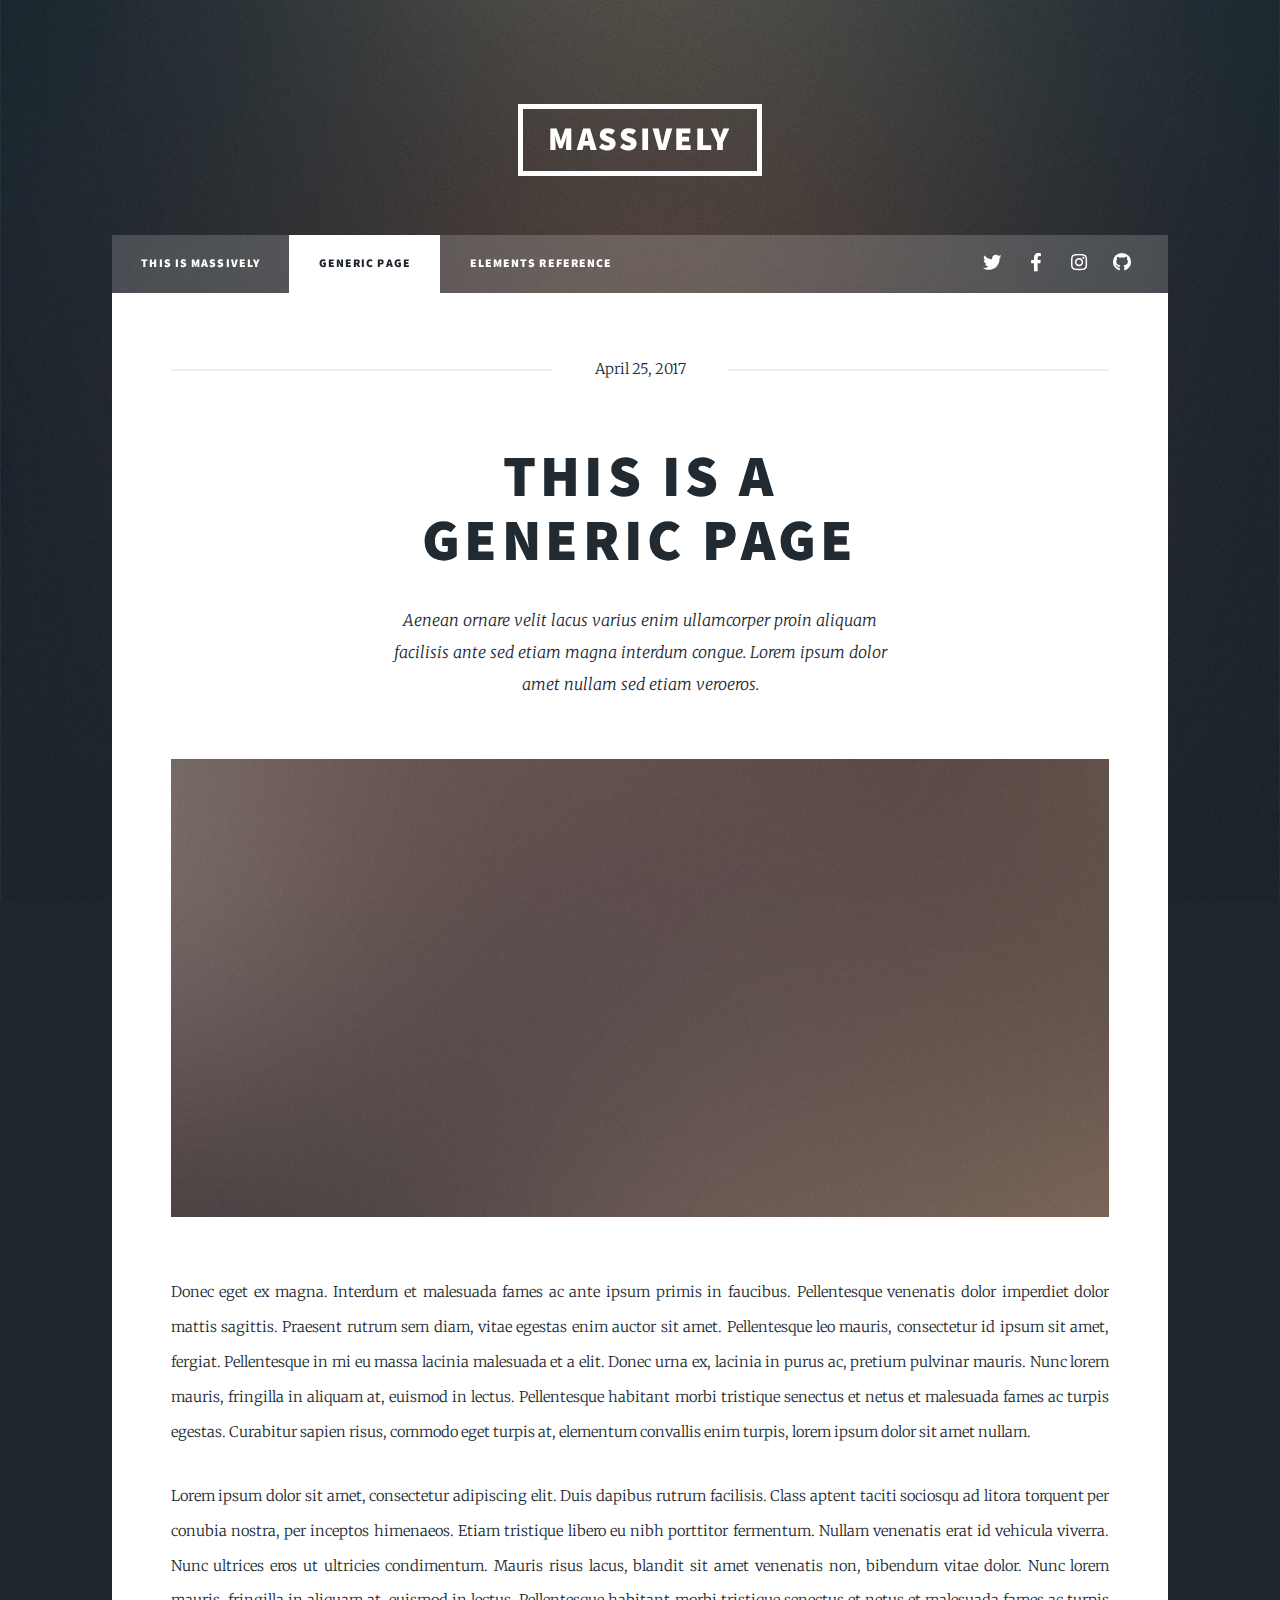
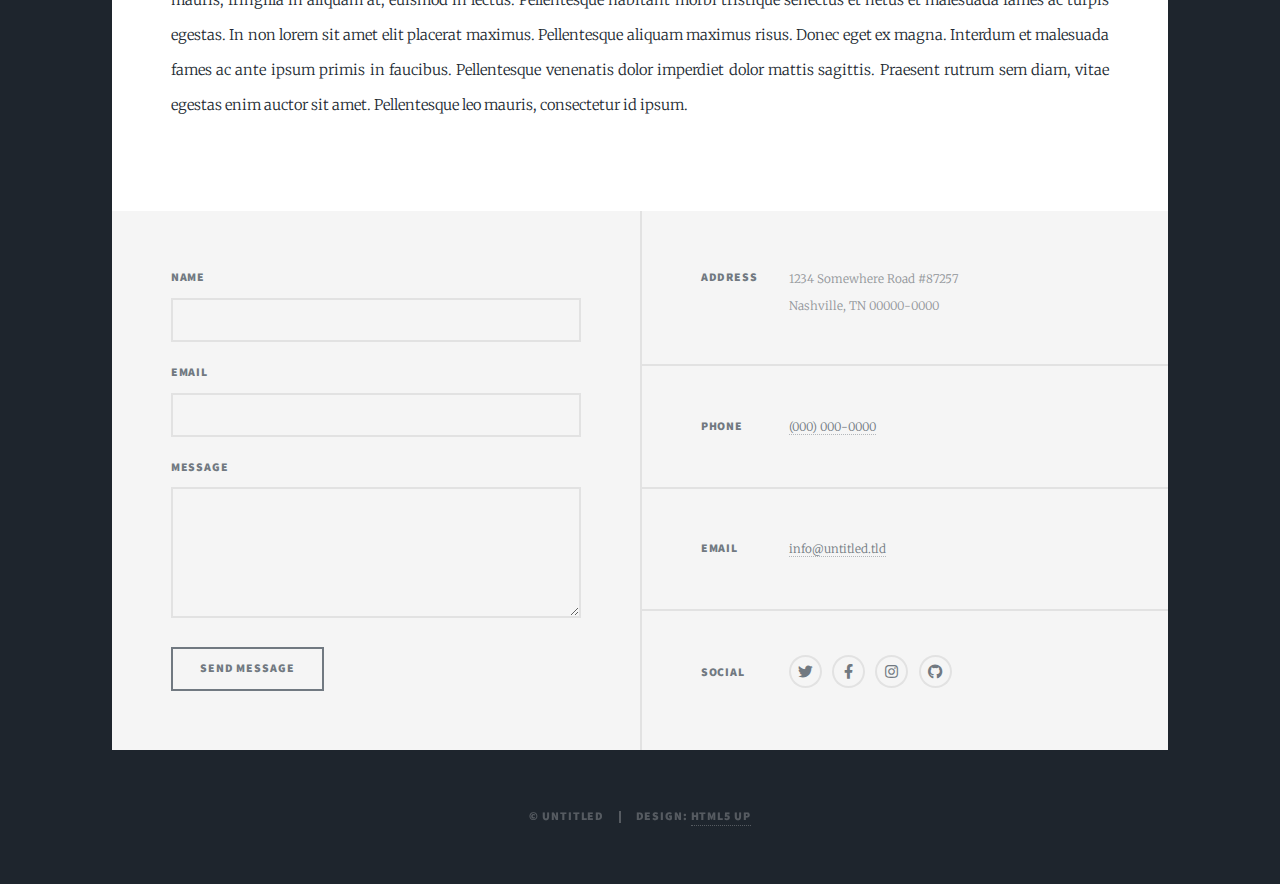
==== generic.html @ a4b17e90 "Add files via upload" ====
<!DOCTYPE HTML>
<!--
	Massively by HTML5 UP
	html5up.net | @ajlkn
	Free for personal and commercial use under the CCA 3.0 license (html5up.net/license)
-->
<html>
	<head>
		<title>Generic Page - Massively by HTML5 UP</title>
		<meta charset="utf-8" />
		<meta name="viewport" content="width=device-width, initial-scale=1, user-scalable=no" />
		<link rel="stylesheet" href="assets/css/main.css" />
		<noscript><link rel="stylesheet" href="assets/css/noscript.css" /></noscript>
	</head>
	<body class="is-preload">

		<!-- Wrapper -->
			<div id="wrapper">

				<!-- Header -->
					<header id="header">
						<a href="index.html" class="logo">Massively</a>
					</header>

				<!-- Nav -->
					<nav id="nav">
						<ul class="links">
							<li><a href="index.html">This is Massively</a></li>
							<li class="active"><a href="generic.html">Generic Page</a></li>
							<li><a href="elements.html">Elements Reference</a></li>
						</ul>
						<ul class="icons">
							<li><a href="#" class="icon brands fa-twitter"><span class="label">Twitter</span></a></li>
							<li><a href="#" class="icon brands fa-facebook-f"><span class="label">Facebook</span></a></li>
							<li><a href="#" class="icon brands fa-instagram"><span class="label">Instagram</span></a></li>
							<li><a href="#" class="icon brands fa-github"><span class="label">GitHub</span></a></li>
						</ul>
					</nav>

				<!-- Main -->
					<div id="main">

						<!-- Post -->
							<section class="post">
								<header class="major">
									<span class="date">April 25, 2017</span>
									<h1>This is a<br />
									Generic Page</h1>
									<p>Aenean ornare velit lacus varius enim ullamcorper proin aliquam<br />
									facilisis ante sed etiam magna interdum congue. Lorem ipsum dolor<br />
									amet nullam sed etiam veroeros.</p>
								</header>
								<div class="image main"><img src="images/pic01.jpg" alt="" /></div>
								<p>Donec eget ex magna. Interdum et malesuada fames ac ante ipsum primis in faucibus. Pellentesque venenatis dolor imperdiet dolor mattis sagittis. Praesent rutrum sem diam, vitae egestas enim auctor sit amet. Pellentesque leo mauris, consectetur id ipsum sit amet, fergiat. Pellentesque in mi eu massa lacinia malesuada et a elit. Donec urna ex, lacinia in purus ac, pretium pulvinar mauris. Nunc lorem mauris, fringilla in aliquam at, euismod in lectus. Pellentesque habitant morbi tristique senectus et netus et malesuada fames ac turpis egestas. Curabitur sapien risus, commodo eget turpis at, elementum convallis enim turpis, lorem ipsum dolor sit amet nullam.</p>
								<p>Lorem ipsum dolor sit amet, consectetur adipiscing elit. Duis dapibus rutrum facilisis. Class aptent taciti sociosqu ad litora torquent per conubia nostra, per inceptos himenaeos. Etiam tristique libero eu nibh porttitor fermentum. Nullam venenatis erat id vehicula viverra. Nunc ultrices eros ut ultricies condimentum. Mauris risus lacus, blandit sit amet venenatis non, bibendum vitae dolor. Nunc lorem mauris, fringilla in aliquam at, euismod in lectus. Pellentesque habitant morbi tristique senectus et netus et malesuada fames ac turpis egestas. In non lorem sit amet elit placerat maximus. Pellentesque aliquam maximus risus. Donec eget ex magna. Interdum et malesuada fames ac ante ipsum primis in faucibus. Pellentesque venenatis dolor imperdiet dolor mattis sagittis. Praesent rutrum sem diam, vitae egestas enim auctor sit amet. Pellentesque leo mauris, consectetur id ipsum.</p>
							</section>

					</div>

				<!-- Footer -->
					<footer id="footer">
						<section>
							<form method="post" action="#">
								<div class="fields">
									<div class="field">
										<label for="name">Name</label>
										<input type="text" name="name" id="name" />
									</div>
									<div class="field">
										<label for="email">Email</label>
										<input type="text" name="email" id="email" />
									</div>
									<div class="field">
										<label for="message">Message</label>
										<textarea name="message" id="message" rows="3"></textarea>
									</div>
								</div>
								<ul class="actions">
									<li><input type="submit" value="Send Message" /></li>
								</ul>
							</form>
						</section>
						<section class="split contact">
							<section class="alt">
								<h3>Address</h3>
								<p>1234 Somewhere Road #87257<br />
								Nashville, TN 00000-0000</p>
							</section>
							<section>
								<h3>Phone</h3>
								<p><a href="#">(000) 000-0000</a></p>
							</section>
							<section>
								<h3>Email</h3>
								<p><a href="#">info@untitled.tld</a></p>
							</section>
							<section>
								<h3>Social</h3>
								<ul class="icons alt">
									<li><a href="#" class="icon brands alt fa-twitter"><span class="label">Twitter</span></a></li>
									<li><a href="#" class="icon brands alt fa-facebook-f"><span class="label">Facebook</span></a></li>
									<li><a href="#" class="icon brands alt fa-instagram"><span class="label">Instagram</span></a></li>
									<li><a href="#" class="icon brands alt fa-github"><span class="label">GitHub</span></a></li>
								</ul>
							</section>
						</section>
					</footer>

				<!-- Copyright -->
					<div id="copyright">
						<ul><li>&copy; Untitled</li><li>Design: <a href="https://html5up.net">HTML5 UP</a></li></ul>
					</div>

			</div>

		<!-- Scripts -->
			<script src="assets/js/jquery.min.js"></script>
			<script src="assets/js/jquery.scrollex.min.js"></script>
			<script src="assets/js/jquery.scrolly.min.js"></script>
			<script src="assets/js/browser.min.js"></script>
			<script src="assets/js/breakpoints.min.js"></script>
			<script src="assets/js/util.js"></script>
			<script src="assets/js/main.js"></script>

	</body>
</html>
---- assets/css/main.css ----
@import url(fontawesome-all.min.css);
@import url("https://fonts.googleapis.com/css?family=Merriweather:300,700,300italic,700italic|Source+Sans+Pro:900");

/*
	Massively by HTML5 UP
	html5up.net | @ajlkn
	Free for personal and commercial use under the CCA 3.0 license (html5up.net/license)
*/

html, body, div, span, applet, object,
iframe, h1, h2, h3, h4, h5, h6, p, blockquote,
pre, a, abbr, acronym, address, big, cite,
code, del, dfn, em, img, ins, kbd, q, s, samp,
small, strike, strong, sub, sup, tt, var, b,
u, i, center, dl, dt, dd, ol, ul, li, fieldset,
form, label, legend, table, caption, tbody,
tfoot, thead, tr, th, td, article, aside,
canvas, details, embed, figure, figcaption,
footer, header, hgroup, menu, nav, output, ruby,
section, summary, time, mark, audio, video {
	margin: 0;
	padding: 0;
	border: 0;
	font-size: 100%;
	font: inherit;
	vertical-align: baseline;}

article, aside, details, figcaption, figure,
footer, header, hgroup, menu, nav, section {
	display: block;}

body {
	line-height: 1;
}

ol, ul {
	list-style: none;
}

blockquote, q {
	quotes: none;
}

	blockquote:before, blockquote:after, q:before, q:after {
		content: '';
		content: none;
	}

table {
	border-collapse: collapse;
	border-spacing: 0;
}

body {
	-webkit-text-size-adjust: none;
}

mark {
	background-color: transparent;
	color: inherit;
}

input::-moz-focus-inner {
	border: 0;
	padding: 0;
}

input, select, textarea {
	-moz-appearance: none;
	-webkit-appearance: none;
	-ms-appearance: none;
	appearance: none;
}

/* Basic */

	@-ms-viewport {
		width: device-width;
	}

	body {
		-ms-overflow-style: scrollbar;
	}

	@media screen and (max-width: 480px) {

		html, body {
			min-width: 320px;
		}

	}

	html {
		box-sizing: border-box;
	}

	*, *:before, *:after {
		box-sizing: inherit;
	}

	body {
		background-color: #1e252d;
	}

		body.is-preload *, body.is-preload *:before, body.is-preload *:after {
			-moz-animation: none !important;
			-webkit-animation: none !important;
			-ms-animation: none !important;
			animation: none !important;
			-moz-transition: none !important;
			-webkit-transition: none !important;
			-ms-transition: none !important;
			transition: none !important;
		}

/* Type */

	html {
		font-size: 16pt;
	}

		@media screen and (max-width: 1680px) {

			html {
				font-size: 12pt;
			}

		}

		@media screen and (max-width: 1280px) {

			html {
				font-size: 11pt;
			}

		}

		@media screen and (max-width: 360px) {

			html {
				font-size: 10pt;
			}

		}

	body {
		color: #212931;
	}

	body, input, select, textarea {
		font-family: "Merriweather", Georgia, serif;
		font-weight: 300;
		font-size: 1rem;
		line-height: 2.375;
	}

	a {
		-moz-transition: color 0.2s ease-in-out, background-color 0.2s ease-in-out, border-color 0.2s ease-in-out, box-shadow 0.2s ease-in-out;
		-webkit-transition: color 0.2s ease-in-out, background-color 0.2s ease-in-out, border-color 0.2s ease-in-out, box-shadow 0.2s ease-in-out;
		-ms-transition: color 0.2s ease-in-out, background-color 0.2s ease-in-out, border-color 0.2s ease-in-out, box-shadow 0.2s ease-in-out;
		transition: color 0.2s ease-in-out, background-color 0.2s ease-in-out, border-color 0.2s ease-in-out, box-shadow 0.2s ease-in-out;
		border-bottom: dotted 1px;
		text-decoration: none;
	}

		a:hover {
			border-bottom-color: transparent;
		}

	strong, b {
		font-weight: 600;
	}

	em, i {
		font-style: italic;
	}

	p {
		text-align: justify;
		margin: 0 0 2rem 0;
	}

	h1, h2, h3, h4, h5, h6 {
		font-family: "Source Sans Pro", Helvetica, sans-serif;
		font-weight: 900;
		line-height: 1.5;
		letter-spacing: 0.075em;
		text-transform: uppercase;
		margin: 0 0 1rem 0;
	}

		h1 a, h2 a, h3 a, h4 a, h5 a, h6 a {
			border-bottom: 0;
			color: inherit;
			text-decoration: none;
		}

	h1 {
		font-size: 4rem;
		line-height: 1.1;
		margin: 0 0 2rem 0;
	}

	h2 {
		font-size: 1.75rem;
		line-height: 1.3;
		margin: 0 0 1.5rem 0;
	}

	h3 {
		font-size: 1.25rem;
		margin: 0 0 1.5rem 0;
	}

	h4 {
		font-size: 1rem;
	}

	h5 {
		font-size: 0.9rem;
	}

	h6 {
		font-size: 0.8rem;
	}

	sub {
		font-size: 0.8rem;
		position: relative;
		top: 0.5rem;
	}

	sup {
		font-size: 0.8rem;
		position: relative;
		top: -0.5rem;
	}

	blockquote {
		border-left: solid 4px;
		font-style: italic;
		margin: 0 0 2rem 0;
		padding: 0.5rem 0 0.5rem 2rem;
	}

	code {
		border: solid 2px;
		font-family: "Courier New", monospace;
		font-size: 0.9rem;
		margin: 0 0.25rem;
		padding: 0.25rem 0.65rem;
	}

	pre {
		-webkit-overflow-scrolling: touch;
		font-family: "Courier New", monospace;
		font-size: 0.9rem;
		margin: 0 0 2rem 0;
	}

		pre code {
			display: block;
			line-height: 1.75;
			padding: 1rem 1.5rem;
			overflow-x: auto;
		}

	hr {
		border: 0;
		border-bottom: solid 2px;
		margin: 3rem 0;
	}

		hr.major {
			margin: 5rem 0;
		}

	.align-left {
		text-align: left;
	}

	.align-center {
		text-align: center;
	}

	.align-right {
		text-align: right;
	}

	input, select, textarea {
		color: #212931;
	}

	a {
		color: #212931;
		border-bottom-color: rgba(33, 41, 49, 0.5);
	}

		a:hover {
			border-bottom-color: transparent;
			color: #18bfef !important;
		}

	strong, b {
		color: #212931;
	}

	h1, h2, h3, h4, h5, h6 {
		color: #212931;
	}

	blockquote {
		border-left-color: #eeeeee;
	}

	code {
		background: rgba(220, 220, 220, 0.25);
		border-color: #eeeeee;
	}

	hr {
		border-bottom-color: #eeeeee;
	}

/* Row */

	.row {
		display: flex;
		flex-wrap: wrap;
		box-sizing: border-box;
		align-items: stretch;
	}

		.row > * {
			box-sizing: border-box;
		}

		.row.gtr-uniform > * > :last-child {
			margin-bottom: 0;
		}

		.row.aln-left {
			justify-content: flex-start;
		}

		.row.aln-center {
			justify-content: center;
		}

		.row.aln-right {
			justify-content: flex-end;
		}

		.row.aln-top {
			align-items: flex-start;
		}

		.row.aln-middle {
			align-items: center;
		}

		.row.aln-bottom {
			align-items: flex-end;
		}

		.row > .imp {
			order: -1;
		}

		.row > .col-1 {
			width: 8.33333%;
		}

		.row > .off-1 {
			margin-left: 8.33333%;
		}

		.row > .col-2 {
			width: 16.66667%;
		}

		.row > .off-2 {
			margin-left: 16.66667%;
		}

		.row > .col-3 {
			width: 25%;
		}

		.row > .off-3 {
			margin-left: 25%;
		}

		.row > .col-4 {
			width: 33.33333%;
		}

		.row > .off-4 {
			margin-left: 33.33333%;
		}

		.row > .col-5 {
			width: 41.66667%;
		}

		.row > .off-5 {
			margin-left: 41.66667%;
		}

		.row > .col-6 {
			width: 50%;
		}

		.row > .off-6 {
			margin-left: 50%;
		}

		.row > .col-7 {
			width: 58.33333%;
		}

		.row > .off-7 {
			margin-left: 58.33333%;
		}

		.row > .col-8 {
			width: 66.66667%;
		}

		.row > .off-8 {
			margin-left: 66.66667%;
		}

		.row > .col-9 {
			width: 75%;
		}

		.row > .off-9 {
			margin-left: 75%;
		}

		.row > .col-10 {
			width: 83.33333%;
		}

		.row > .off-10 {
			margin-left: 83.33333%;
		}

		.row > .col-11 {
			width: 91.66667%;
		}

		.row > .off-11 {
			margin-left: 91.66667%;
		}

		.row > .col-12 {
			width: 100%;
		}

		.row > .off-12 {
			margin-left: 100%;
		}

		.row.gtr-0 {
			margin-top: 0;
			margin-left: 0rem;
		}

			.row.gtr-0 > * {
				padding: 0 0 0 0rem;
			}

			.row.gtr-0.gtr-uniform {
				margin-top: 0rem;
			}

				.row.gtr-0.gtr-uniform > * {
					padding-top: 0rem;
				}

		.row.gtr-25 {
			margin-top: 0;
			margin-left: -0.375rem;
		}

			.row.gtr-25 > * {
				padding: 0 0 0 0.375rem;
			}

			.row.gtr-25.gtr-uniform {
				margin-top: -0.375rem;
			}

				.row.gtr-25.gtr-uniform > * {
					padding-top: 0.375rem;
				}

		.row.gtr-50 {
			margin-top: 0;
			margin-left: -0.75rem;
		}

			.row.gtr-50 > * {
				padding: 0 0 0 0.75rem;
			}

			.row.gtr-50.gtr-uniform {
				margin-top: -0.75rem;
			}

				.row.gtr-50.gtr-uniform > * {
					padding-top: 0.75rem;
				}

		.row {
			margin-top: 0;
			margin-left: -1.5rem;
		}

			.row > * {
				padding: 0 0 0 1.5rem;
			}

			.row.gtr-uniform {
				margin-top: -1.5rem;
			}

				.row.gtr-uniform > * {
					padding-top: 1.5rem;
				}

		.row.gtr-150 {
			margin-top: 0;
			margin-left: -2.25rem;
		}

			.row.gtr-150 > * {
				padding: 0 0 0 2.25rem;
			}

			.row.gtr-150.gtr-uniform {
				margin-top: -2.25rem;
			}

				.row.gtr-150.gtr-uniform > * {
					padding-top: 2.25rem;
				}

		.row.gtr-200 {
			margin-top: 0;
			margin-left: -3rem;
		}

			.row.gtr-200 > * {
				padding: 0 0 0 3rem;
			}

			.row.gtr-200.gtr-uniform {
				margin-top: -3rem;
			}

				.row.gtr-200.gtr-uniform > * {
					padding-top: 3rem;
				}

		@media screen and (max-width: 1680px) {

			.row {
				display: flex;
				flex-wrap: wrap;
				box-sizing: border-box;
				align-items: stretch;
			}

				.row > * {
					box-sizing: border-box;
				}

				.row.gtr-uniform > * > :last-child {
					margin-bottom: 0;
				}

				.row.aln-left {
					justify-content: flex-start;
				}

				.row.aln-center {
					justify-content: center;
				}

				.row.aln-right {
					justify-content: flex-end;
				}

				.row.aln-top {
					align-items: flex-start;
				}

				.row.aln-middle {
					align-items: center;
				}

				.row.aln-bottom {
					align-items: flex-end;
				}

				.row > .imp-xlarge {
					order: -1;
				}

				.row > .col-1-xlarge {
					width: 8.33333%;
				}

				.row > .off-1-xlarge {
					margin-left: 8.33333%;
				}

				.row > .col-2-xlarge {
					width: 16.66667%;
				}

				.row > .off-2-xlarge {
					margin-left: 16.66667%;
				}

				.row > .col-3-xlarge {
					width: 25%;
				}

				.row > .off-3-xlarge {
					margin-left: 25%;
				}

				.row > .col-4-xlarge {
					width: 33.33333%;
				}

				.row > .off-4-xlarge {
					margin-left: 33.33333%;
				}

				.row > .col-5-xlarge {
					width: 41.66667%;
				}

				.row > .off-5-xlarge {
					margin-left: 41.66667%;
				}

				.row > .col-6-xlarge {
					width: 50%;
				}

				.row > .off-6-xlarge {
					margin-left: 50%;
				}

				.row > .col-7-xlarge {
					width: 58.33333%;
				}

				.row > .off-7-xlarge {
					margin-left: 58.33333%;
				}

				.row > .col-8-xlarge {
					width: 66.66667%;
				}

				.row > .off-8-xlarge {
					margin-left: 66.66667%;
				}

				.row > .col-9-xlarge {
					width: 75%;
				}

				.row > .off-9-xlarge {
					margin-left: 75%;
				}

				.row > .col-10-xlarge {
					width: 83.33333%;
				}

				.row > .off-10-xlarge {
					margin-left: 83.33333%;
				}

				.row > .col-11-xlarge {
					width: 91.66667%;
				}

				.row > .off-11-xlarge {
					margin-left: 91.66667%;
				}

				.row > .col-12-xlarge {
					width: 100%;
				}

				.row > .off-12-xlarge {
					margin-left: 100%;
				}

				.row.gtr-0 {
					margin-top: 0;
					margin-left: 0rem;
				}

					.row.gtr-0 > * {
						padding: 0 0 0 0rem;
					}

					.row.gtr-0.gtr-uniform {
						margin-top: 0rem;
					}

						.row.gtr-0.gtr-uniform > * {
							padding-top: 0rem;
						}

				.row.gtr-25 {
					margin-top: 0;
					margin-left: -0.375rem;
				}

					.row.gtr-25 > * {
						padding: 0 0 0 0.375rem;
					}

					.row.gtr-25.gtr-uniform {
						margin-top: -0.375rem;
					}

						.row.gtr-25.gtr-uniform > * {
							padding-top: 0.375rem;
						}

				.row.gtr-50 {
					margin-top: 0;
					margin-left: -0.75rem;
				}

					.row.gtr-50 > * {
						padding: 0 0 0 0.75rem;
					}

					.row.gtr-50.gtr-uniform {
						margin-top: -0.75rem;
					}

						.row.gtr-50.gtr-uniform > * {
							padding-top: 0.75rem;
						}

				.row {
					margin-top: 0;
					margin-left: -1.5rem;
				}

					.row > * {
						padding: 0 0 0 1.5rem;
					}

					.row.gtr-uniform {
						margin-top: -1.5rem;
					}

						.row.gtr-uniform > * {
							padding-top: 1.5rem;
						}

				.row.gtr-150 {
					margin-top: 0;
					margin-left: -2.25rem;
				}

					.row.gtr-150 > * {
						padding: 0 0 0 2.25rem;
					}

					.row.gtr-150.gtr-uniform {
						margin-top: -2.25rem;
					}

						.row.gtr-150.gtr-uniform > * {
							padding-top: 2.25rem;
						}

				.row.gtr-200 {
					margin-top: 0;
					margin-left: -3rem;
				}

					.row.gtr-200 > * {
						padding: 0 0 0 3rem;
					}

					.row.gtr-200.gtr-uniform {
						margin-top: -3rem;
					}

						.row.gtr-200.gtr-uniform > * {
							padding-top: 3rem;
						}

		}

		@media screen and (max-width: 1280px) {

			.row {
				display: flex;
				flex-wrap: wrap;
				box-sizing: border-box;
				align-items: stretch;
			}

				.row > * {
					box-sizing: border-box;
				}

				.row.gtr-uniform > * > :last-child {
					margin-bottom: 0;
				}

				.row.aln-left {
					justify-content: flex-start;
				}

				.row.aln-center {
					justify-content: center;
				}

				.row.aln-right {
					justify-content: flex-end;
				}

				.row.aln-top {
					align-items: flex-start;
				}

				.row.aln-middle {
					align-items: center;
				}

				.row.aln-bottom {
					align-items: flex-end;
				}

				.row > .imp-large {
					order: -1;
				}

				.row > .col-1-large {
					width: 8.33333%;
				}

				.row > .off-1-large {
					margin-left: 8.33333%;
				}

				.row > .col-2-large {
					width: 16.66667%;
				}

				.row > .off-2-large {
					margin-left: 16.66667%;
				}

				.row > .col-3-large {
					width: 25%;
				}

				.row > .off-3-large {
					margin-left: 25%;
				}

				.row > .col-4-large {
					width: 33.33333%;
				}

				.row > .off-4-large {
					margin-left: 33.33333%;
				}

				.row > .col-5-large {
					width: 41.66667%;
				}

				.row > .off-5-large {
					margin-left: 41.66667%;
				}

				.row > .col-6-large {
					width: 50%;
				}

				.row > .off-6-large {
					margin-left: 50%;
				}

				.row > .col-7-large {
					width: 58.33333%;
				}

				.row > .off-7-large {
					margin-left: 58.33333%;
				}

				.row > .col-8-large {
					width: 66.66667%;
				}

				.row > .off-8-large {
					margin-left: 66.66667%;
				}

				.row > .col-9-large {
					width: 75%;
				}

				.row > .off-9-large {
					margin-left: 75%;
				}

				.row > .col-10-large {
					width: 83.33333%;
				}

				.row > .off-10-large {
					margin-left: 83.33333%;
				}

				.row > .col-11-large {
					width: 91.66667%;
				}

				.row > .off-11-large {
					margin-left: 91.66667%;
				}

				.row > .col-12-large {
					width: 100%;
				}

				.row > .off-12-large {
					margin-left: 100%;
				}

				.row.gtr-0 {
					margin-top: 0;
					margin-left: 0rem;
				}

					.row.gtr-0 > * {
						padding: 0 0 0 0rem;
					}

					.row.gtr-0.gtr-uniform {
						margin-top: 0rem;
					}

						.row.gtr-0.gtr-uniform > * {
							padding-top: 0rem;
						}

				.row.gtr-25 {
					margin-top: 0;
					margin-left: -0.375rem;
				}

					.row.gtr-25 > * {
						padding: 0 0 0 0.375rem;
					}

					.row.gtr-25.gtr-uniform {
						margin-top: -0.375rem;
					}

						.row.gtr-25.gtr-uniform > * {
							padding-top: 0.375rem;
						}

				.row.gtr-50 {
					margin-top: 0;
					margin-left: -0.75rem;
				}

					.row.gtr-50 > * {
						padding: 0 0 0 0.75rem;
					}

					.row.gtr-50.gtr-uniform {
						margin-top: -0.75rem;
					}

						.row.gtr-50.gtr-uniform > * {
							padding-top: 0.75rem;
						}

				.row {
					margin-top: 0;
					margin-left: -1.5rem;
				}

					.row > * {
						padding: 0 0 0 1.5rem;
					}

					.row.gtr-uniform {
						margin-top: -1.5rem;
					}

						.row.gtr-uniform > * {
							padding-top: 1.5rem;
						}

				.row.gtr-150 {
					margin-top: 0;
					margin-left: -2.25rem;
				}

					.row.gtr-150 > * {
						padding: 0 0 0 2.25rem;
					}

					.row.gtr-150.gtr-uniform {
						margin-top: -2.25rem;
					}

						.row.gtr-150.gtr-uniform > * {
							padding-top: 2.25rem;
						}

				.row.gtr-200 {
					margin-top: 0;
					margin-left: -3rem;
				}

					.row.gtr-200 > * {
						padding: 0 0 0 3rem;
					}

					.row.gtr-200.gtr-uniform {
						margin-top: -3rem;
					}

						.row.gtr-200.gtr-uniform > * {
							padding-top: 3rem;
						}

		}

		@media screen and (max-width: 980px) {

			.row {
				display: flex;
				flex-wrap: wrap;
				box-sizing: border-box;
				align-items: stretch;
			}

				.row > * {
					box-sizing: border-box;
				}

				.row.gtr-uniform > * > :last-child {
					margin-bottom: 0;
				}

				.row.aln-left {
					justify-content: flex-start;
				}

				.row.aln-center {
					justify-content: center;
				}

				.row.aln-right {
					justify-content: flex-end;
				}

				.row.aln-top {
					align-items: flex-start;
				}

				.row.aln-middle {
					align-items: center;
				}

				.row.aln-bottom {
					align-items: flex-end;
				}

				.row > .imp-medium {
					order: -1;
				}

				.row > .col-1-medium {
					width: 8.33333%;
				}

				.row > .off-1-medium {
					margin-left: 8.33333%;
				}

				.row > .col-2-medium {
					width: 16.66667%;
				}

				.row > .off-2-medium {
					margin-left: 16.66667%;
				}

				.row > .col-3-medium {
					width: 25%;
				}

				.row > .off-3-medium {
					margin-left: 25%;
				}

				.row > .col-4-medium {
					width: 33.33333%;
				}

				.row > .off-4-medium {
					margin-left: 33.33333%;
				}

				.row > .col-5-medium {
					width: 41.66667%;
				}

				.row > .off-5-medium {
					margin-left: 41.66667%;
				}

				.row > .col-6-medium {
					width: 50%;
				}

				.row > .off-6-medium {
					margin-left: 50%;
				}

				.row > .col-7-medium {
					width: 58.33333%;
				}

				.row > .off-7-medium {
					margin-left: 58.33333%;
				}

				.row > .col-8-medium {
					width: 66.66667%;
				}

				.row > .off-8-medium {
					margin-left: 66.66667%;
				}

				.row > .col-9-medium {
					width: 75%;
				}

				.row > .off-9-medium {
					margin-left: 75%;
				}

				.row > .col-10-medium {
					width: 83.33333%;
				}

				.row > .off-10-medium {
					margin-left: 83.33333%;
				}

				.row > .col-11-medium {
					width: 91.66667%;
				}

				.row > .off-11-medium {
					margin-left: 91.66667%;
				}

				.row > .col-12-medium {
					width: 100%;
				}

				.row > .off-12-medium {
					margin-left: 100%;
				}

				.row.gtr-0 {
					margin-top: 0;
					margin-left: 0rem;
				}

					.row.gtr-0 > * {
						padding: 0 0 0 0rem;
					}

					.row.gtr-0.gtr-uniform {
						margin-top: 0rem;
					}

						.row.gtr-0.gtr-uniform > * {
							padding-top: 0rem;
						}

				.row.gtr-25 {
					margin-top: 0;
					margin-left: -0.375rem;
				}

					.row.gtr-25 > * {
						padding: 0 0 0 0.375rem;
					}

					.row.gtr-25.gtr-uniform {
						margin-top: -0.375rem;
					}

						.row.gtr-25.gtr-uniform > * {
							padding-top: 0.375rem;
						}

				.row.gtr-50 {
					margin-top: 0;
					margin-left: -0.75rem;
				}

					.row.gtr-50 > * {
						padding: 0 0 0 0.75rem;
					}

					.row.gtr-50.gtr-uniform {
						margin-top: -0.75rem;
					}

						.row.gtr-50.gtr-uniform > * {
							padding-top: 0.75rem;
						}

				.row {
					margin-top: 0;
					margin-left: -1.5rem;
				}

					.row > * {
						padding: 0 0 0 1.5rem;
					}

					.row.gtr-uniform {
						margin-top: -1.5rem;
					}

						.row.gtr-uniform > * {
							padding-top: 1.5rem;
						}

				.row.gtr-150 {
					margin-top: 0;
					margin-left: -2.25rem;
				}

					.row.gtr-150 > * {
						padding: 0 0 0 2.25rem;
					}

					.row.gtr-150.gtr-uniform {
						margin-top: -2.25rem;
					}

						.row.gtr-150.gtr-uniform > * {
							padding-top: 2.25rem;
						}

				.row.gtr-200 {
					margin-top: 0;
					margin-left: -3rem;
				}

					.row.gtr-200 > * {
						padding: 0 0 0 3rem;
					}

					.row.gtr-200.gtr-uniform {
						margin-top: -3rem;
					}

						.row.gtr-200.gtr-uniform > * {
							padding-top: 3rem;
						}

		}

		@media screen and (max-width: 736px) {

			.row {
				display: flex;
				flex-wrap: wrap;
				box-sizing: border-box;
				align-items: stretch;
			}

				.row > * {
					box-sizing: border-box;
				}

				.row.gtr-uniform > * > :last-child {
					margin-bottom: 0;
				}

				.row.aln-left {
					justify-content: flex-start;
				}

				.row.aln-center {
					justify-content: center;
				}

				.row.aln-right {
					justify-content: flex-end;
				}

				.row.aln-top {
					align-items: flex-start;
				}

				.row.aln-middle {
					align-items: center;
				}

				.row.aln-bottom {
					align-items: flex-end;
				}

				.row > .imp-small {
					order: -1;
				}

				.row > .col-1-small {
					width: 8.33333%;
				}

				.row > .off-1-small {
					margin-left: 8.33333%;
				}

				.row > .col-2-small {
					width: 16.66667%;
				}

				.row > .off-2-small {
					margin-left: 16.66667%;
				}

				.row > .col-3-small {
					width: 25%;
				}

				.row > .off-3-small {
					margin-left: 25%;
				}

				.row > .col-4-small {
					width: 33.33333%;
				}

				.row > .off-4-small {
					margin-left: 33.33333%;
				}

				.row > .col-5-small {
					width: 41.66667%;
				}

				.row > .off-5-small {
					margin-left: 41.66667%;
				}

				.row > .col-6-small {
					width: 50%;
				}

				.row > .off-6-small {
					margin-left: 50%;
				}

				.row > .col-7-small {
					width: 58.33333%;
				}

				.row > .off-7-small {
					margin-left: 58.33333%;
				}

				.row > .col-8-small {
					width: 66.66667%;
				}

				.row > .off-8-small {
					margin-left: 66.66667%;
				}

				.row > .col-9-small {
					width: 75%;
				}

				.row > .off-9-small {
					margin-left: 75%;
				}

				.row > .col-10-small {
					width: 83.33333%;
				}

				.row > .off-10-small {
					margin-left: 83.33333%;
				}

				.row > .col-11-small {
					width: 91.66667%;
				}

				.row > .off-11-small {
					margin-left: 91.66667%;
				}

				.row > .col-12-small {
					width: 100%;
				}

				.row > .off-12-small {
					margin-left: 100%;
				}

				.row.gtr-0 {
					margin-top: 0;
					margin-left: 0rem;
				}

					.row.gtr-0 > * {
						padding: 0 0 0 0rem;
					}

					.row.gtr-0.gtr-uniform {
						margin-top: 0rem;
					}

						.row.gtr-0.gtr-uniform > * {
							padding-top: 0rem;
						}

				.row.gtr-25 {
					margin-top: 0;
					margin-left: -0.375rem;
				}

					.row.gtr-25 > * {
						padding: 0 0 0 0.375rem;
					}

					.row.gtr-25.gtr-uniform {
						margin-top: -0.375rem;
					}

						.row.gtr-25.gtr-uniform > * {
							padding-top: 0.375rem;
						}

				.row.gtr-50 {
					margin-top: 0;
					margin-left: -0.75rem;
				}

					.row.gtr-50 > * {
						padding: 0 0 0 0.75rem;
					}

					.row.gtr-50.gtr-uniform {
						margin-top: -0.75rem;
					}

						.row.gtr-50.gtr-uniform > * {
							padding-top: 0.75rem;
						}

				.row {
					margin-top: 0;
					margin-left: -1.5rem;
				}

					.row > * {
						padding: 0 0 0 1.5rem;
					}

					.row.gtr-uniform {
						margin-top: -1.5rem;
					}

						.row.gtr-uniform > * {
							padding-top: 1.5rem;
						}

				.row.gtr-150 {
					margin-top: 0;
					margin-left: -2.25rem;
				}

					.row.gtr-150 > * {
						padding: 0 0 0 2.25rem;
					}

					.row.gtr-150.gtr-uniform {
						margin-top: -2.25rem;
					}

						.row.gtr-150.gtr-uniform > * {
							padding-top: 2.25rem;
						}

				.row.gtr-200 {
					margin-top: 0;
					margin-left: -3rem;
				}

					.row.gtr-200 > * {
						padding: 0 0 0 3rem;
					}

					.row.gtr-200.gtr-uniform {
						margin-top: -3rem;
					}

						.row.gtr-200.gtr-uniform > * {
							padding-top: 3rem;
						}

		}

		@media screen and (max-width: 480px) {

			.row {
				display: flex;
				flex-wrap: wrap;
				box-sizing: border-box;
				align-items: stretch;
			}

				.row > * {
					box-sizing: border-box;
				}

				.row.gtr-uniform > * > :last-child {
					margin-bottom: 0;
				}

				.row.aln-left {
					justify-content: flex-start;
				}

				.row.aln-center {
					justify-content: center;
				}

				.row.aln-right {
					justify-content: flex-end;
				}

				.row.aln-top {
					align-items: flex-start;
				}

				.row.aln-middle {
					align-items: center;
				}

				.row.aln-bottom {
					align-items: flex-end;
				}

				.row > .imp-xsmall {
					order: -1;
				}

				.row > .col-1-xsmall {
					width: 8.33333%;
				}

				.row > .off-1-xsmall {
					margin-left: 8.33333%;
				}

				.row > .col-2-xsmall {
					width: 16.66667%;
				}

				.row > .off-2-xsmall {
					margin-left: 16.66667%;
				}

				.row > .col-3-xsmall {
					width: 25%;
				}

				.row > .off-3-xsmall {
					margin-left: 25%;
				}

				.row > .col-4-xsmall {
					width: 33.33333%;
				}

				.row > .off-4-xsmall {
					margin-left: 33.33333%;
				}

				.row > .col-5-xsmall {
					width: 41.66667%;
				}

				.row > .off-5-xsmall {
					margin-left: 41.66667%;
				}

				.row > .col-6-xsmall {
					width: 50%;
				}

				.row > .off-6-xsmall {
					margin-left: 50%;
				}

				.row > .col-7-xsmall {
					width: 58.33333%;
				}

				.row > .off-7-xsmall {
					margin-left: 58.33333%;
				}

				.row > .col-8-xsmall {
					width: 66.66667%;
				}

				.row > .off-8-xsmall {
					margin-left: 66.66667%;
				}

				.row > .col-9-xsmall {
					width: 75%;
				}

				.row > .off-9-xsmall {
					margin-left: 75%;
				}

				.row > .col-10-xsmall {
					width: 83.33333%;
				}

				.row > .off-10-xsmall {
					margin-left: 83.33333%;
				}

				.row > .col-11-xsmall {
					width: 91.66667%;
				}

				.row > .off-11-xsmall {
					margin-left: 91.66667%;
				}

				.row > .col-12-xsmall {
					width: 100%;
				}

				.row > .off-12-xsmall {
					margin-left: 100%;
				}

				.row.gtr-0 {
					margin-top: 0;
					margin-left: 0rem;
				}

					.row.gtr-0 > * {
						padding: 0 0 0 0rem;
					}

					.row.gtr-0.gtr-uniform {
						margin-top: 0rem;
					}

						.row.gtr-0.gtr-uniform > * {
							padding-top: 0rem;
						}

				.row.gtr-25 {
					margin-top: 0;
					margin-left: -0.375rem;
				}

					.row.gtr-25 > * {
						padding: 0 0 0 0.375rem;
					}

					.row.gtr-25.gtr-uniform {
						margin-top: -0.375rem;
					}

						.row.gtr-25.gtr-uniform > * {
							padding-top: 0.375rem;
						}

				.row.gtr-50 {
					margin-top: 0;
					margin-left: -0.75rem;
				}

					.row.gtr-50 > * {
						padding: 0 0 0 0.75rem;
					}

					.row.gtr-50.gtr-uniform {
						margin-top: -0.75rem;
					}

						.row.gtr-50.gtr-uniform > * {
							padding-top: 0.75rem;
						}

				.row {
					margin-top: 0;
					margin-left: -1.5rem;
				}

					.row > * {
						padding: 0 0 0 1.5rem;
					}

					.row.gtr-uniform {
						margin-top: -1.5rem;
					}

						.row.gtr-uniform > * {
							padding-top: 1.5rem;
						}

				.row.gtr-150 {
					margin-top: 0;
					margin-left: -2.25rem;
				}

					.row.gtr-150 > * {
						padding: 0 0 0 2.25rem;
					}

					.row.gtr-150.gtr-uniform {
						margin-top: -2.25rem;
					}

						.row.gtr-150.gtr-uniform > * {
							padding-top: 2.25rem;
						}

				.row.gtr-200 {
					margin-top: 0;
					margin-left: -3rem;
				}

					.row.gtr-200 > * {
						padding: 0 0 0 3rem;
					}

					.row.gtr-200.gtr-uniform {
						margin-top: -3rem;
					}

						.row.gtr-200.gtr-uniform > * {
							padding-top: 3rem;
						}

		}

		@media screen and (max-width: 360px) {

			.row {
				display: flex;
				flex-wrap: wrap;
				box-sizing: border-box;
				align-items: stretch;
			}

				.row > * {
					box-sizing: border-box;
				}

				.row.gtr-uniform > * > :last-child {
					margin-bottom: 0;
				}

				.row.aln-left {
					justify-content: flex-start;
				}

				.row.aln-center {
					justify-content: center;
				}

				.row.aln-right {
					justify-content: flex-end;
				}

				.row.aln-top {
					align-items: flex-start;
				}

				.row.aln-middle {
					align-items: center;
				}

				.row.aln-bottom {
					align-items: flex-end;
				}

				.row > .imp-xxsmall {
					order: -1;
				}

				.row > .col-1-xxsmall {
					width: 8.33333%;
				}

				.row > .off-1-xxsmall {
					margin-left: 8.33333%;
				}

				.row > .col-2-xxsmall {
					width: 16.66667%;
				}

				.row > .off-2-xxsmall {
					margin-left: 16.66667%;
				}

				.row > .col-3-xxsmall {
					width: 25%;
				}

				.row > .off-3-xxsmall {
					margin-left: 25%;
				}

				.row > .col-4-xxsmall {
					width: 33.33333%;
				}

				.row > .off-4-xxsmall {
					margin-left: 33.33333%;
				}

				.row > .col-5-xxsmall {
					width: 41.66667%;
				}

				.row > .off-5-xxsmall {
					margin-left: 41.66667%;
				}

				.row > .col-6-xxsmall {
					width: 50%;
				}

				.row > .off-6-xxsmall {
					margin-left: 50%;
				}

				.row > .col-7-xxsmall {
					width: 58.33333%;
				}

				.row > .off-7-xxsmall {
					margin-left: 58.33333%;
				}

				.row > .col-8-xxsmall {
					width: 66.66667%;
				}

				.row > .off-8-xxsmall {
					margin-left: 66.66667%;
				}

				.row > .col-9-xxsmall {
					width: 75%;
				}

				.row > .off-9-xxsmall {
					margin-left: 75%;
				}

				.row > .col-10-xxsmall {
					width: 83.33333%;
				}

				.row > .off-10-xxsmall {
					margin-left: 83.33333%;
				}

				.row > .col-11-xxsmall {
					width: 91.66667%;
				}

				.row > .off-11-xxsmall {
					margin-left: 91.66667%;
				}

				.row > .col-12-xxsmall {
					width: 100%;
				}

				.row > .off-12-xxsmall {
					margin-left: 100%;
				}

				.row.gtr-0 {
					margin-top: 0;
					margin-left: 0rem;
				}

					.row.gtr-0 > * {
						padding: 0 0 0 0rem;
					}

					.row.gtr-0.gtr-uniform {
						margin-top: 0rem;
					}

						.row.gtr-0.gtr-uniform > * {
							padding-top: 0rem;
						}

				.row.gtr-25 {
					margin-top: 0;
					margin-left: -0.375rem;
				}

					.row.gtr-25 > * {
						padding: 0 0 0 0.375rem;
					}

					.row.gtr-25.gtr-uniform {
						margin-top: -0.375rem;
					}

						.row.gtr-25.gtr-uniform > * {
							padding-top: 0.375rem;
						}

				.row.gtr-50 {
					margin-top: 0;
					margin-left: -0.75rem;
				}

					.row.gtr-50 > * {
						padding: 0 0 0 0.75rem;
					}

					.row.gtr-50.gtr-uniform {
						margin-top: -0.75rem;
					}

						.row.gtr-50.gtr-uniform > * {
							padding-top: 0.75rem;
						}

				.row {
					margin-top: 0;
					margin-left: -1.5rem;
				}

					.row > * {
						padding: 0 0 0 1.5rem;
					}

					.row.gtr-uniform {
						margin-top: -1.5rem;
					}

						.row.gtr-uniform > * {
							padding-top: 1.5rem;
						}

				.row.gtr-150 {
					margin-top: 0;
					margin-left: -2.25rem;
				}

					.row.gtr-150 > * {
						padding: 0 0 0 2.25rem;
					}

					.row.gtr-150.gtr-uniform {
						margin-top: -2.25rem;
					}

						.row.gtr-150.gtr-uniform > * {
							padding-top: 2.25rem;
						}

				.row.gtr-200 {
					margin-top: 0;
					margin-left: -3rem;
				}

					.row.gtr-200 > * {
						padding: 0 0 0 3rem;
					}

					.row.gtr-200.gtr-uniform {
						margin-top: -3rem;
					}

						.row.gtr-200.gtr-uniform > * {
							padding-top: 3rem;
						}

		}

/* Box */

	.box {
		border: solid 2px;
		margin-bottom: 2rem;
		padding: 1.5rem;
	}

		.box > :last-child,
		.box > :last-child > :last-child,
		.box > :last-child > :last-child > :last-child {
			margin-bottom: 0;
		}

		.box.alt {
			border: 0;
			border-radius: 0;
			padding: 0;
		}

	.box {
		border-color: #eeeeee;
	}

/* Button */

	input[type="submit"],
	input[type="reset"],
	input[type="button"],
	button,
	.button {
		-moz-appearance: none;
		-webkit-appearance: none;
		-ms-appearance: none;
		appearance: none;
		-moz-transition: background-color 0.2s ease-in-out, box-shadow 0.2s ease-in-out, color 0.2s ease-in-out;
		-webkit-transition: background-color 0.2s ease-in-out, box-shadow 0.2s ease-in-out, color 0.2s ease-in-out;
		-ms-transition: background-color 0.2s ease-in-out, box-shadow 0.2s ease-in-out, color 0.2s ease-in-out;
		transition: background-color 0.2s ease-in-out, box-shadow 0.2s ease-in-out, color 0.2s ease-in-out;
		border: 0;
		border-radius: 0;
		cursor: pointer;
		display: inline-block;
		font-family: "Source Sans Pro", Helvetica, sans-serif;
		font-size: 0.8rem;
		font-weight: 900;
		letter-spacing: 0.075em;
		height: 3rem;
		line-height: 3rem;
		padding: 0 2rem;
		text-align: center;
		text-decoration: none;
		text-transform: uppercase;
		white-space: nowrap;
	}

		input[type="submit"].icon:before,
		input[type="reset"].icon:before,
		input[type="button"].icon:before,
		button.icon:before,
		.button.icon:before {
			margin-right: 0.5rem;
		}

		input[type="submit"].icon.solo,
		input[type="reset"].icon.solo,
		input[type="button"].icon.solo,
		button.icon.solo,
		.button.icon.solo {
			position: relative;
			width: 4rem;
			height: 4rem;
			line-height: 4rem;
			border-radius: 4rem;
			text-indent: 4rem;
			overflow: hidden;
			padding: 0;
			white-space: nowrap;
		}

			input[type="submit"].icon.solo:before,
			input[type="reset"].icon.solo:before,
			input[type="button"].icon.solo:before,
			button.icon.solo:before,
			.button.icon.solo:before {
				position: absolute;
				display: block;
				top: 0;
				left: 0;
				width: inherit;
				height: inherit;
				line-height: inherit;
				font-size: 1.25rem;
				margin-right: 0;
				text-align: center;
				text-indent: 0;
			}

		input[type="submit"].fit,
		input[type="reset"].fit,
		input[type="button"].fit,
		button.fit,
		.button.fit {
			width: 100%;
		}

		input[type="submit"].small,
		input[type="reset"].small,
		input[type="button"].small,
		button.small,
		.button.small {
			font-size: 0.7rem;
			height: 2.5rem;
			line-height: 2.5rem;
			padding: 0 1.5rem;
		}

		input[type="submit"].large,
		input[type="reset"].large,
		input[type="button"].large,
		button.large,
		.button.large {
			font-size: 0.9rem;
			height: 3.5rem;
			line-height: 3.5rem;
			padding: 0 2.75rem;
		}

		@media screen and (max-width: 980px) {

			input[type="submit"],
			input[type="reset"],
			input[type="button"],
			button,
			.button {
				font-size: 0.9rem;
				height: 3.25rem;
				line-height: 3.25rem;
			}

				input[type="submit"].large,
				input[type="reset"].large,
				input[type="button"].large,
				button.large,
				.button.large {
					font-size: 1rem;
					height: 3.75rem;
					line-height: 3.75rem;
				}

		}

		input[type="submit"].disabled, input[type="submit"]:disabled,
		input[type="reset"].disabled,
		input[type="reset"]:disabled,
		input[type="button"].disabled,
		input[type="button"]:disabled,
		button.disabled,
		button:disabled,
		.button.disabled,
		.button:disabled {
			pointer-events: none;
			opacity: 0.25;
		}

	input[type="submit"],
	input[type="reset"],
	input[type="button"],
	button,
	.button {
		background-color: transparent;
		box-shadow: inset 0 0 0 2px #212931;
		color: #212931 !important;
	}

		input[type="submit"]:hover,
		input[type="reset"]:hover,
		input[type="button"]:hover,
		button:hover,
		.button:hover {
			box-shadow: inset 0 0 0 2px #18bfef;
			color: #18bfef !important;
		}

		input[type="submit"].primary,
		input[type="reset"].primary,
		input[type="button"].primary,
		button.primary,
		.button.primary {
			background-color: #212931;
			box-shadow: none;
			color: #ffffff !important;
		}

			input[type="submit"].primary:hover,
			input[type="reset"].primary:hover,
			input[type="button"].primary:hover,
			button.primary:hover,
			.button.primary:hover {
				background-color: #18bfef;
			}

/* Form */

	form {
		margin: 0 0 2rem 0;
	}

		form > :last-child {
			margin-bottom: 0;
		}

		form > .fields {
			display: -moz-flex;
			display: -webkit-flex;
			display: -ms-flex;
			display: flex;
			-moz-flex-wrap: wrap;
			-webkit-flex-wrap: wrap;
			-ms-flex-wrap: wrap;
			flex-wrap: wrap;
			width: calc(100% + 3rem);
			margin: -1.5rem 0 2rem -1.5rem;
		}

			form > .fields > .field {
				-moz-flex-grow: 0;
				-webkit-flex-grow: 0;
				-ms-flex-grow: 0;
				flex-grow: 0;
				-moz-flex-shrink: 0;
				-webkit-flex-shrink: 0;
				-ms-flex-shrink: 0;
				flex-shrink: 0;
				padding: 1.5rem 0 0 1.5rem;
				width: calc(100% - 1.5rem);
			}

				form > .fields > .field.half {
					width: calc(50% - 0.75rem);
				}

				form > .fields > .field.third {
					width: calc(100%/3 - 0.5rem);
				}

				form > .fields > .field.quarter {
					width: calc(25% - 0.375rem);
				}

		@media screen and (max-width: 480px) {

			form > .fields {
				width: calc(100% + 3rem);
				margin: -1.5rem 0 2rem -1.5rem;
			}

				form > .fields > .field {
					padding: 1.5rem 0 0 1.5rem;
					width: calc(100% - 1.5rem);
				}

					form > .fields > .field.half {
						width: calc(100% - 1.5rem);
					}

					form > .fields > .field.third {
						width: calc(100% - 1.5rem);
					}

					form > .fields > .field.quarter {
						width: calc(100% - 1.5rem);
					}

		}

	label {
		display: block;
		font-family: "Source Sans Pro", Helvetica, sans-serif;
		font-weight: 900;
		line-height: 1.5;
		letter-spacing: 0.075em;
		font-size: 0.8rem;
		text-transform: uppercase;
		margin: 0 0 0.75rem 0;
	}

		@media screen and (max-width: 980px) {

			label {
				font-size: 0.9rem;
			}

		}

	input[type="text"],
	input[type="password"],
	input[type="email"],
	select,
	textarea {
		-moz-appearance: none;
		-webkit-appearance: none;
		-ms-appearance: none;
		appearance: none;
		background: transparent;
		border-radius: 0;
		border: solid 2px;
		color: inherit;
		display: block;
		outline: 0;
		padding: 0 1rem;
		text-decoration: none;
		width: 100%;
	}

		input[type="text"]:invalid,
		input[type="password"]:invalid,
		input[type="email"]:invalid,
		select:invalid,
		textarea:invalid {
			box-shadow: none;
		}

	select {
		background-size: 1.25rem;
		background-repeat: no-repeat;
		background-position: calc(100% - 1rem) center;
		height: 3rem;
		padding-right: 3rem;
		text-overflow: ellipsis;
	}

		select:focus::-ms-value {
			background-color: transparent;
		}

		select::-ms-expand {
			display: none;
		}

	input[type="text"],
	input[type="password"],
	input[type="email"],
	select {
		height: 3rem;
	}

	textarea {
		padding: 0.75rem 1rem;
	}

	input[type="checkbox"],
	input[type="radio"] {
		-moz-appearance: none;
		-webkit-appearance: none;
		-ms-appearance: none;
		appearance: none;
		display: block;
		float: left;
		margin-right: -2rem;
		opacity: 0;
		width: 1rem;
		z-index: -1;
	}

		input[type="checkbox"] + label,
		input[type="radio"] + label {
			text-decoration: none;
			cursor: pointer;
			display: inline-block;
			font-size: 1rem;
			letter-spacing: 0;
			font-family: "Merriweather", Georgia, serif;
			text-transform: none;
			font-weight: 300;
			padding-left: 2.8rem;
			padding-right: 1rem;
			position: relative;
		}

			input[type="checkbox"] + label:before,
			input[type="radio"] + label:before {
				-moz-osx-font-smoothing: grayscale;
				-webkit-font-smoothing: antialiased;
				display: inline-block;
				font-style: normal;
				font-variant: normal;
				text-rendering: auto;
				line-height: 1;
				text-transform: none !important;
				font-family: 'Font Awesome 5 Free';
				font-weight: 900;
			}

			input[type="checkbox"] + label:before,
			input[type="radio"] + label:before {
				border-radius: 0;
				border: solid 2px;
				content: '';
				display: inline-block;
				font-size: 0.8rem;
				height: 1.8rem;
				left: 0;
				line-height: 1.65rem;
				position: absolute;
				text-align: center;
				top: -0.125rem;
				width: 1.8rem;
			}

		input[type="checkbox"]:checked + label:before,
		input[type="radio"]:checked + label:before {
			content: '\f00c';
		}

	input[type="checkbox"] + label:before {
		border-radius: 0;
	}

	input[type="radio"] + label:before {
		border-radius: 100%;
	}

	::-webkit-input-placeholder {
		opacity: 1.0;
	}

	:-moz-placeholder {
		opacity: 1.0;
	}

	::-moz-placeholder {
		opacity: 1.0;
	}

	:-ms-input-placeholder {
		opacity: 1.0;
	}

	label {
		color: #212931;
	}

	input[type="text"],
	input[type="password"],
	input[type="email"],
	select,
	textarea {
		border-color: #eeeeee;
	}

		input[type="text"]:focus,
		input[type="password"]:focus,
		input[type="email"]:focus,
		select:focus,
		textarea:focus {
			border-color: #18bfef;
		}

	select {
		background-image: url("data:image/svg+xml;charset=utf8,%3Csvg xmlns='http://www.w3.org/2000/svg' width='40' height='40' preserveAspectRatio='none' viewBox='0 0 40 40'%3E%3Cpath d='M9.4,12.3l10.4,10.4l10.4-10.4c0.2-0.2,0.5-0.4,0.9-0.4c0.3,0,0.6,0.1,0.9,0.4l3.3,3.3c0.2,0.2,0.4,0.5,0.4,0.9 c0,0.4-0.1,0.6-0.4,0.9L20.7,31.9c-0.2,0.2-0.5,0.4-0.9,0.4c-0.3,0-0.6-0.1-0.9-0.4L4.3,17.3c-0.2-0.2-0.4-0.5-0.4-0.9 c0-0.4,0.1-0.6,0.4-0.9l3.3-3.3c0.2-0.2,0.5-0.4,0.9-0.4S9.1,12.1,9.4,12.3z' fill='%23eeeeee' /%3E%3C/svg%3E");
	}

		select option {
			background-color: #ffffff;
			color: #212931;
		}

	.select-wrapper:before {
		color: #eeeeee;
	}

	input[type="checkbox"] + label,
	input[type="radio"] + label {
		color: #212931;
	}

		input[type="checkbox"] + label:before,
		input[type="radio"] + label:before {
			border-color: #eeeeee;
		}

	input[type="checkbox"]:checked + label:before,
	input[type="radio"]:checked + label:before {
		background-color: #212931;
		border-color: #212931;
		color: #ffffff;
	}

	input[type="checkbox"]:focus + label:before,
	input[type="radio"]:focus + label:before {
		border-color: #18bfef;
	}

	::-webkit-input-placeholder {
		color: #909498 !important;
	}

	:-moz-placeholder {
		color: #909498 !important;
	}

	::-moz-placeholder {
		color: #909498 !important;
	}

	:-ms-input-placeholder {
		color: #909498 !important;
	}

	.formerize-placeholder {
		color: #909498 !important;
	}

/* Icon */

	.icon {
		text-decoration: none;
		border-bottom: none;
		position: relative;
	}

		.icon:before {
			-moz-osx-font-smoothing: grayscale;
			-webkit-font-smoothing: antialiased;
			display: inline-block;
			font-style: normal;
			font-variant: normal;
			text-rendering: auto;
			line-height: 1;
			text-transform: none !important;
			font-family: 'Font Awesome 5 Free';
			font-weight: 400;
		}

		.icon > .label {
			display: none;
		}

		.icon:before {
			line-height: inherit;
		}

		.icon.solid:before {
			font-weight: 900;
		}

		.icon.brands:before {
			font-family: 'Font Awesome 5 Brands';
		}

/* Image */

	.image {
		border: 0;
		display: inline-block;
		position: relative;
	}

		.image img {
			display: block;
		}

		.image.left, .image.right {
			max-width: 40%;
		}

			.image.left img, .image.right img {
				width: 100%;
			}

		.image.left {
			float: left;
			margin: 0 2rem 2rem 0;
			top: 0.75rem;
		}

		.image.right {
			float: right;
			margin: 0 0 2rem 2rem;
			top: 0.75rem;
		}

		.image.fit {
			display: block;
			margin: 2.5rem 0;
			width: 100%;
		}

			.image.fit:first-child {
				margin-top: 0;
			}

			.image.fit img {
				width: 100%;
			}

		.image.main {
			display: block;
			margin: 4rem 0;
			width: 100%;
		}

			.image.main:first-child {
				margin-top: 0;
			}

			.image.main img {
				width: 100%;
			}

		@media screen and (max-width: 736px) {

			.image.fit {
				margin: 2rem 0;
			}

			.image.main {
				margin: 2rem 0;
			}

		}

	a.image {
		overflow: hidden;
	}

		a.image img {
			-moz-transition: -moz-transform 0.2s ease-out;
			-webkit-transition: -webkit-transform 0.2s ease-out;
			-ms-transition: -ms-transform 0.2s ease-out;
			transition: transform 0.2s ease-out;
		}

		a.image:hover img {
			-moz-transform: scale(1.05);
			-webkit-transform: scale(1.05);
			-ms-transform: scale(1.05);
			transform: scale(1.05);
		}

/* Actions */

	ul.actions {
		display: -moz-flex;
		display: -webkit-flex;
		display: -ms-flex;
		display: flex;
		cursor: default;
		list-style: none;
		margin-left: -1rem;
		padding-left: 0;
	}

		ul.actions li {
			padding: 0 0 0 1rem;
			vertical-align: middle;
		}

		ul.actions.special {
			-moz-justify-content: center;
			-webkit-justify-content: center;
			-ms-justify-content: center;
			justify-content: center;
			width: 100%;
			margin-left: 0;
		}

			ul.actions.special li:first-child {
				padding-left: 0;
			}

		ul.actions.stacked {
			-moz-flex-direction: column;
			-webkit-flex-direction: column;
			-ms-flex-direction: column;
			flex-direction: column;
			margin-left: 0;
		}

			ul.actions.stacked li {
				padding: 1.3rem 0 0 0;
			}

				ul.actions.stacked li:first-child {
					padding-top: 0;
				}

		ul.actions.fit {
			width: calc(100% + 1rem);
		}

			ul.actions.fit li {
				-moz-flex-grow: 1;
				-webkit-flex-grow: 1;
				-ms-flex-grow: 1;
				flex-grow: 1;
				-moz-flex-shrink: 1;
				-webkit-flex-shrink: 1;
				-ms-flex-shrink: 1;
				flex-shrink: 1;
				width: 100%;
			}

				ul.actions.fit li > * {
					width: 100%;
				}

			ul.actions.fit.stacked {
				width: 100%;
			}

		@media screen and (max-width: 480px) {

			ul.actions:not(.fixed) {
				-moz-flex-direction: column;
				-webkit-flex-direction: column;
				-ms-flex-direction: column;
				flex-direction: column;
				margin-left: 0;
				width: 100% !important;
			}

				ul.actions:not(.fixed) li {
					-moz-flex-grow: 1;
					-webkit-flex-grow: 1;
					-ms-flex-grow: 1;
					flex-grow: 1;
					-moz-flex-shrink: 1;
					-webkit-flex-shrink: 1;
					-ms-flex-shrink: 1;
					flex-shrink: 1;
					padding: 1rem 0 0 0;
					text-align: center;
					width: 100%;
				}

					ul.actions:not(.fixed) li > * {
						width: 100%;
					}

					ul.actions:not(.fixed) li:first-child {
						padding-top: 0;
					}

					ul.actions:not(.fixed) li input[type="submit"],
					ul.actions:not(.fixed) li input[type="reset"],
					ul.actions:not(.fixed) li input[type="button"],
					ul.actions:not(.fixed) li button,
					ul.actions:not(.fixed) li .button {
						width: 100%;
					}

						ul.actions:not(.fixed) li input[type="submit"].icon:before,
						ul.actions:not(.fixed) li input[type="reset"].icon:before,
						ul.actions:not(.fixed) li input[type="button"].icon:before,
						ul.actions:not(.fixed) li button.icon:before,
						ul.actions:not(.fixed) li .button.icon:before {
							margin-left: -0.5rem;
						}

		}

/* Icons */

	ul.icons {
		cursor: default;
		list-style: none;
		padding-left: 0;
	}

		ul.icons li {
			display: inline-block;
			padding: 0 0.5rem 0 0;
			vertical-align: middle;
		}

			ul.icons li:last-child {
				padding-right: 0;
			}

			ul.icons li .icon:before {
				width: 2.25rem;
				height: 2.25rem;
				line-height: 2.25rem;
				display: inline-block;
				text-align: center;
				border-radius: 100%;
				font-size: 1.25rem;
			}

		ul.icons.alt li .icon:before {
			-moz-transition: color 0.2s ease-in-out, background-color 0.2s ease-in-out, border-color 0.2s ease-in-out, box-shadow 0.2s ease-in-out;
			-webkit-transition: color 0.2s ease-in-out, background-color 0.2s ease-in-out, border-color 0.2s ease-in-out, box-shadow 0.2s ease-in-out;
			-ms-transition: color 0.2s ease-in-out, background-color 0.2s ease-in-out, border-color 0.2s ease-in-out, box-shadow 0.2s ease-in-out;
			transition: color 0.2s ease-in-out, background-color 0.2s ease-in-out, border-color 0.2s ease-in-out, box-shadow 0.2s ease-in-out;
			font-size: 1rem;
		}

/* List */

	ol {
		list-style: decimal;
		margin: 0 0 2rem 0;
		padding-left: 1.25rem;
	}

		ol li {
			padding-left: 0.25rem;
		}

	ul {
		list-style: disc;
		margin: 0 0 2rem 0;
		padding-left: 1rem;
	}

		ul li {
			padding-left: 0.5rem;
		}

		ul.divided {
			list-style: none;
			padding-left: 0;
		}

			ul.divided li {
				border-top: solid 1px;
				padding: 0.5rem 0;
			}

				ul.divided li:first-child {
					border-top: 0;
					padding-top: 0;
				}

	dl {
		margin: 0 0 2rem 0;
	}

		dl dt {
			display: block;
			font-weight: 600;
			margin: 0 0 1rem 0;
		}

		dl dd {
			margin-left: 2rem;
		}

	ul.divided li {
		border-top-color: #eeeeee;
	}

	ul.icons li a.icon:hover:before {
		color: #18bfef;
	}

	ul.icons.alt li .icon:before {
		box-shadow: inset 0 0 0 2px #eeeeee;
	}

	ul.icons.alt li a.icon:hover:before {
		box-shadow: inset 0 0 0 2px #18bfef;
	}

/* Section/Article */

	section.special, article.special {
		text-align: center;
	}

	header {
		cursor: default;
	}

		header > .date {
			display: block;
			font-size: 0.8rem;
			height: 1;
			margin: 0 0 1rem 0;
			position: relative;
		}

		header > p {
			font-style: italic;
		}

		header > h1 + p {
			font-size: 1.1rem;
			margin-top: -0.5rem;
			line-height: 2;
		}

		header > h2 + p {
			font-size: 1rem;
			margin-top: -0.75rem;
		}

		header > h3 + p {
			font-size: 0.9rem;
			margin-top: -0.75rem;
		}

		header > h4 + p {
			font-size: 0.8rem;
			margin-top: -0.75rem;
		}

		header.major {
			margin: 0 0 4rem 0;
			text-align: center;
		}

			header.major > :last-child {
				margin-bottom: 0;
			}

			header.major > p {
				margin-top: 0;
				text-align: center;
			}

			header.major > .date {
				font-size: 1rem;
				margin: 0 0 4rem 0;
			}

				header.major > .date:before, header.major > .date:after {
					content: '';
					display: block;
					position: absolute;
					top: 50%;
					width: calc(50% - 6rem);
					border-top: solid 2px;
				}

				header.major > .date:before {
					left: 0;
				}

				header.major > .date:after {
					right: 0;
				}

		@media screen and (max-width: 980px) {

			header br {
				display: none;
			}

		}

		@media screen and (max-width: 736px) {

			header.major {
				margin: 0 0 2rem 0;
			}

		}

	header.major .date:before, header.major .date:after {
		border-top-color: #eeeeee;
	}

/* Table */

	.table-wrapper {
		-webkit-overflow-scrolling: touch;
		overflow-x: auto;
	}

	table {
		margin: 0 0 2rem 0;
		width: 100%;
	}

		table tbody tr {
			border: solid 1px;
			border-left: 0;
			border-right: 0;
		}

		table td {
			padding: 0.75rem 0.75rem;
		}

		table th {
			font-family: "Source Sans Pro", Helvetica, sans-serif;
			font-size: 0.8rem;
			font-weight: 900;
			letter-spacing: 0.075em;
			line-height: 1.5;
			padding: 0 0.75rem 0.75rem 0.75rem;
			text-align: left;
			text-transform: uppercase;
		}

			@media screen and (max-width: 980px) {

				table th {
					font-size: 0.9rem;
				}

			}

		table thead {
			border-bottom: solid 2px;
		}

		table tfoot {
			border-top: solid 2px;
		}

		table.alt {
			border-collapse: separate;
		}

			table.alt tbody tr td {
				border: solid 1px;
				border-left-width: 0;
				border-top-width: 0;
			}

				table.alt tbody tr td:first-child {
					border-left-width: 1px;
				}

			table.alt tbody tr:first-child td {
				border-top-width: 1px;
			}

			table.alt thead {
				border-bottom: 0;
			}

			table.alt tfoot {
				border-top: 0;
			}

	table tbody tr {
		border-color: #eeeeee;
	}

		table tbody tr:nth-child(2n + 1) {
			background-color: rgba(220, 220, 220, 0.25);
		}

	table th {
		color: #212931;
	}

	table thead {
		border-bottom-color: #eeeeee;
	}

	table tfoot {
		border-top-color: #eeeeee;
	}

	table.alt tbody tr td {
		border-color: #eeeeee;
	}

/* Pagination */

	.pagination {
		display: -moz-inline-flex;
		display: -webkit-inline-flex;
		display: -ms-inline-flex;
		display: inline-flex;
		-moz-user-select: none;
		-webkit-user-select: none;
		-ms-user-select: none;
		user-select: none;
		cursor: default;
		list-style: none;
		margin: 0 0 2rem 2px;
		padding: 0;
	}

		.pagination a, .pagination span {
			-moz-transition: background-color 0.2s ease-in-out, border-color 0.2s ease-in-out, box-shadow 0.2s ease-in-out, color 0.2s ease-in-out;
			-webkit-transition: background-color 0.2s ease-in-out, border-color 0.2s ease-in-out, box-shadow 0.2s ease-in-out, color 0.2s ease-in-out;
			-ms-transition: background-color 0.2s ease-in-out, border-color 0.2s ease-in-out, box-shadow 0.2s ease-in-out, color 0.2s ease-in-out;
			transition: background-color 0.2s ease-in-out, border-color 0.2s ease-in-out, box-shadow 0.2s ease-in-out, color 0.2s ease-in-out;
			border: solid 2px;
			display: inline-block;
			font-family: "Source Sans Pro", Helvetica, sans-serif;
			font-size: 0.8rem;
			font-weight: 900;
			height: 3rem;
			letter-spacing: 0.075em;
			line-height: calc(3rem - 4px);
			margin-left: -2px;
			min-width: 3rem;
			position: relative;
			text-align: center;
			text-decoration: none;
			text-transform: uppercase;
		}

		.pagination .next, .pagination .previous {
			text-decoration: none;
			padding: 0 1.75rem;
		}

			.pagination .next:before, .pagination .previous:before {
				-moz-osx-font-smoothing: grayscale;
				-webkit-font-smoothing: antialiased;
				display: inline-block;
				font-style: normal;
				font-variant: normal;
				text-rendering: auto;
				line-height: 1;
				text-transform: none !important;
				font-family: 'Font Awesome 5 Free';
				font-weight: 900;
			}

			.pagination .next:before, .pagination .previous:before {
				display: inline-block;
				color: inherit !important;
				line-height: inherit;
			}

		.pagination .previous:before {
			content: '\f104';
			margin-right: 0.9375em;
		}

		.pagination .next:before {
			content: '\f105';
			float: right;
			margin-left: 0.9375em;
		}

		@media screen and (max-width: 980px) {

			.pagination a, .pagination span {
				font-size: 0.9rem;
			}

		}

		@media screen and (max-width: 480px) {

			.pagination .page, .pagination .extra {
				display: none;
			}

		}

	.pagination a, .pagination span {
		border-color: #eeeeee;
	}

	.pagination a {
		color: #212931 !important;
	}

		.pagination a:hover {
			color: #18bfef !important;
			border-color: #18bfef;
			z-index: 1;
		}

			.pagination a:hover + a,
			.pagination a:hover + span {
				border-left-color: #18bfef;
			}

		.pagination a.active {
			background-color: #eeeeee;
		}

	.pagination span {
		color: #eeeeee;
	}

/* Wrapper */

	#wrapper {
		-moz-transition: opacity 0.5s ease;
		-webkit-transition: opacity 0.5s ease;
		-ms-transition: opacity 0.5s ease;
		transition: opacity 0.5s ease;
		position: relative;
		z-index: 1;
		overflow: hidden;
	}

		#wrapper > .bg {
			position: absolute;
			top: 0;
			left: 0;
			width: 100%;
			height: 100%;
			background-color: #212931;
			background-image: url("../../images/overlay.png"), linear-gradient(0deg, rgba(0, 0, 0, 0.1), rgba(0, 0, 0, 0.1)), url("../../images/bg.jpg");
			background-size: auto,								auto,														100% auto;
			background-position: center,								center,														top center;
			background-repeat: repeat,								no-repeat,													no-repeat;
			background-attachment: scroll,								scroll,														scroll;
			z-index: -1;
		}

			#wrapper > .bg.fixed {
				position: fixed;
				width: 100vw;
				height: 100vh;
			}

		#wrapper.fade-in:before {
			pointer-events: none;
			-moz-transition: opacity 1s ease-in-out;
			-webkit-transition: opacity 1s ease-in-out;
			-ms-transition: opacity 1s ease-in-out;
			transition: opacity 1s ease-in-out;
			-moz-transition-delay: 0.75s;
			-webkit-transition-delay: 0.75s;
			-ms-transition-delay: 0.75s;
			transition-delay: 0.75s;
			background: #1e252d;
			content: '';
			display: block;
			height: 100%;
			left: 0;
			opacity: 0;
			position: fixed;
			top: 0;
			width: 100%;
		}

		body.is-preload #wrapper.fade-in:before {
			opacity: 1;
		}

		@media screen and (orientation: portrait) {

			#wrapper > .bg {
				background-size: auto,								auto,														auto 175%;
			}

		}

/* Intro */

	#intro {
		color: #ffffff;
		padding: 8rem 4rem 6rem 4rem ;
		-moz-align-items: center;
		-webkit-align-items: center;
		-ms-align-items: center;
		align-items: center;
		display: -moz-flex;
		display: -webkit-flex;
		display: -ms-flex;
		display: flex;
		-moz-flex-direction: column;
		-webkit-flex-direction: column;
		-ms-flex-direction: column;
		flex-direction: column;
		-moz-justify-content: -moz-flex-end;
		-webkit-justify-content: -webkit-flex-end;
		-ms-justify-content: -ms-flex-end;
		justify-content: flex-end;
		-moz-transition: opacity 1s ease, -moz-transform 1s ease;
		-webkit-transition: opacity 1s ease, -webkit-transform 1s ease;
		-ms-transition: opacity 1s ease, -ms-transform 1s ease;
		transition: opacity 1s ease, transform 1s ease;
		position: relative;
		cursor: default;
		text-align: center;
		z-index: 1;
		min-height: 100vh;
	}

		#intro input, #intro select, #intro textarea {
			color: #ffffff;
		}

		#intro a {
			color: #ffffff;
			border-bottom-color: rgba(255, 255, 255, 0.5);
		}

			#intro a:hover {
				border-bottom-color: transparent;
				color: #18bfef !important;
			}

		#intro strong, #intro b {
			color: #ffffff;
		}

		#intro h1, #intro h2, #intro h3, #intro h4, #intro h5, #intro h6 {
			color: #ffffff;
		}

		#intro blockquote {
			border-left-color: #ffffff;
		}

		#intro code {
			background: rgba(255, 255, 255, 0.075);
			border-color: #ffffff;
		}

		#intro hr {
			border-bottom-color: #ffffff;
		}

		#intro input[type="submit"],
		#intro input[type="reset"],
		#intro input[type="button"],
		#intro button,
		#intro .button {
			background-color: transparent;
			box-shadow: inset 0 0 0 2px #ffffff;
			color: #ffffff !important;
		}

			#intro input[type="submit"]:hover,
			#intro input[type="reset"]:hover,
			#intro input[type="button"]:hover,
			#intro button:hover,
			#intro .button:hover {
				box-shadow: inset 0 0 0 2px #18bfef;
				color: #18bfef !important;
			}

			#intro input[type="submit"].primary,
			#intro input[type="reset"].primary,
			#intro input[type="button"].primary,
			#intro button.primary,
			#intro .button.primary {
				background-color: #ffffff;
				box-shadow: none;
				color: #1e252d !important;
			}

				#intro input[type="submit"].primary:hover,
				#intro input[type="reset"].primary:hover,
				#intro input[type="button"].primary:hover,
				#intro button.primary:hover,
				#intro .button.primary:hover {
					background-color: #18bfef;
				}

		#intro h1 {
			font-size: 5rem;
			line-height: 1;
		}

		#intro p {
			font-size: 1.25rem;
			font-style: italic;
			margin-top: -0.25rem;
			text-align: center;
		}

		#intro + #header {
			margin-top: -20rem;
		}

			#intro + #header .logo {
				-moz-transform: translateY(2rem);
				-webkit-transform: translateY(2rem);
				-ms-transform: translateY(2rem);
				transform: translateY(2rem);
				opacity: 0;
				visibility: hidden;
			}

		#intro.hidden {
			pointer-events: none;
			-moz-transform: translateY(2rem);
			-webkit-transform: translateY(2rem);
			-ms-transform: translateY(2rem);
			transform: translateY(2rem);
			-moz-transition: opacity 0.5s ease, -moz-transform 0.5s ease, visibility 0.5s;
			-webkit-transition: opacity 0.5s ease, -webkit-transform 0.5s ease, visibility 0.5s;
			-ms-transition: opacity 0.5s ease, -ms-transform 0.5s ease, visibility 0.5s;
			transition: opacity 0.5s ease, transform 0.5s ease, visibility 0.5s;
			opacity: 0;
			visibility: hidden;
		}

			#intro.hidden + #header .logo {
				-moz-transform: translateY(0);
				-webkit-transform: translateY(0);
				-ms-transform: translateY(0);
				transform: translateY(0);
				opacity: 1;
				visibility: visible;
			}

		body.is-preload #intro {
			-moz-transform: translateY(2rem);
			-webkit-transform: translateY(2rem);
			-ms-transform: translateY(2rem);
			transform: translateY(2rem);
			opacity: 0;
		}

			body.is-preload #intro:not(.hidden) + #header + #nav {
				-moz-transform: translateY(4rem);
				-webkit-transform: translateY(4rem);
				-ms-transform: translateY(4rem);
				transform: translateY(4rem);
				opacity: 0;
			}

		@media screen and (max-width: 980px) {

			#intro {
				padding: 4rem 4rem 2rem 4rem ;
				min-height: 90vh;
			}

				#intro p br {
					display: none;
				}

				#intro + #header {
					margin-top: -14rem;
				}

		}

		@media screen and (max-width: 736px) {

			#intro {
				padding: 3rem 2rem 1rem 2rem ;
				min-height: 80vh;
			}

				#intro h1 {
					font-size: 3.25rem;
					line-height: 1.1;
					margin-bottom: 1rem;
				}

				#intro p {
					font-size: 1rem;
					margin-top: 0rem;
				}

				#intro .actions {
					display: none;
				}

		}

/* Header */

	#header {
		color: #ffffff;
		-moz-align-items: center;
		-webkit-align-items: center;
		-ms-align-items: center;
		align-items: center;
		display: -moz-flex;
		display: -webkit-flex;
		display: -ms-flex;
		display: flex;
		-moz-flex-direction: column;
		-webkit-flex-direction: column;
		-ms-flex-direction: column;
		flex-direction: column;
		-moz-justify-content: -moz-flex-end;
		-webkit-justify-content: -webkit-flex-end;
		-ms-justify-content: -ms-flex-end;
		justify-content: flex-end;
		pointer-events: none;
		-moz-user-select: none;
		-webkit-user-select: none;
		-ms-user-select: none;
		user-select: none;
		height: 20rem;
		padding-bottom: 8rem;
		position: relative;
		text-align: center;
		z-index: 2;
	}

		#header input, #header select, #header textarea {
			color: #ffffff;
		}

		#header a {
			color: #ffffff;
			border-bottom-color: rgba(255, 255, 255, 0.5);
		}

			#header a:hover {
				border-bottom-color: transparent;
				color: #18bfef !important;
			}

		#header strong, #header b {
			color: #ffffff;
		}

		#header h1, #header h2, #header h3, #header h4, #header h5, #header h6 {
			color: #ffffff;
		}

		#header blockquote {
			border-left-color: #ffffff;
		}

		#header code {
			background: rgba(255, 255, 255, 0.075);
			border-color: #ffffff;
		}

		#header hr {
			border-bottom-color: #ffffff;
		}

		#header .logo {
			-moz-transition: border-color 0.2s ease-in-out, color 0.2s ease-in-out, opacity 0.5s ease, -moz-transform 0.5s ease, visibility 0.5s;
			-webkit-transition: border-color 0.2s ease-in-out, color 0.2s ease-in-out, opacity 0.5s ease, -webkit-transform 0.5s ease, visibility 0.5s;
			-ms-transition: border-color 0.2s ease-in-out, color 0.2s ease-in-out, opacity 0.5s ease, -ms-transform 0.5s ease, visibility 0.5s;
			transition: border-color 0.2s ease-in-out, color 0.2s ease-in-out, opacity 0.5s ease, transform 0.5s ease, visibility 0.5s;
			pointer-events: auto;
			border-style: solid;
			border-color: #ffffff;
			border-width: 5px !important;
			font-family: "Source Sans Pro", Helvetica, sans-serif;
			font-size: 2.25rem;
			font-weight: 900;
			letter-spacing: 0.075em;
			line-height: 1;
			padding: 1rem 1.75rem;
			text-transform: uppercase;
			visibility: visible;
		}

			#header .logo:hover {
				border-color: #18bfef !important;
				color: #18bfef !important;
			}

		@media screen and (max-width: 980px) {

			#header {
				height: 14rem;
				padding-bottom: 4rem;
			}

		}

		@media screen and (max-width: 736px) {

			#header {
				padding-bottom: 3rem;
			}

				#header .logo {
					font-size: 1.75rem;
					border-width: 3px !important;
				}

		}

/* Nav */

	#nav {
		color: #ffffff;
		display: -moz-flex;
		display: -webkit-flex;
		display: -ms-flex;
		display: flex;
		-moz-transition: -moz-transform 1s ease, opacity 1s ease;
		-webkit-transition: -webkit-transform 1s ease, opacity 1s ease;
		-ms-transition: -ms-transform 1s ease, opacity 1s ease;
		transition: transform 1s ease, opacity 1s ease;
		background: rgba(255, 255, 255, 0.175);
		height: 4rem;
		line-height: 4rem;
		margin: -4rem auto 0 auto;
		overflow: hidden;
		padding: 0 2rem 0 0;
		position: relative;
		width: calc(100% - 4rem);
		max-width: 72rem;
		z-index: 2;
	}

		#nav ul.divided li {
			border-top-color: #ffffff;
		}

		#nav ul.icons li a.icon:hover:before {
			color: #18bfef;
		}

		#nav ul.icons.alt li .icon:before {
			box-shadow: inset 0 0 0 2px #ffffff;
		}

		#nav ul.icons.alt li a.icon:hover:before {
			box-shadow: inset 0 0 0 2px #18bfef;
		}

		#nav input, #nav select, #nav textarea {
			color: #ffffff;
		}

		#nav a {
			color: #ffffff;
			border-bottom-color: rgba(255, 255, 255, 0.5);
		}

			#nav a:hover {
				border-bottom-color: transparent;
				color: #18bfef !important;
			}

		#nav strong, #nav b {
			color: #ffffff;
		}

		#nav h1, #nav h2, #nav h3, #nav h4, #nav h5, #nav h6 {
			color: #ffffff;
		}

		#nav blockquote {
			border-left-color: #ffffff;
		}

		#nav code {
			background: rgba(255, 255, 255, 0.075);
			border-color: #ffffff;
		}

		#nav hr {
			border-bottom-color: #ffffff;
		}

		#nav ul.links {
			display: -moz-flex;
			display: -webkit-flex;
			display: -ms-flex;
			display: flex;
			-moz-flex-grow: 1;
			-webkit-flex-grow: 1;
			-ms-flex-grow: 1;
			flex-grow: 1;
			-moz-flex-shrink: 1;
			-webkit-flex-shrink: 1;
			-ms-flex-shrink: 1;
			flex-shrink: 1;
			font-family: "Source Sans Pro", Helvetica, sans-serif;
			font-weight: 900;
			letter-spacing: 0.075em;
			list-style: none;
			margin-bottom: 0;
			padding-left: 0;
			text-transform: uppercase;
		}

			#nav ul.links li {
				display: block;
				padding-left: 0;
			}

				#nav ul.links li a {
					-moz-transition: background-color 0.2s ease-in-out, color 0.2s ease-in-out;
					-webkit-transition: background-color 0.2s ease-in-out, color 0.2s ease-in-out;
					-ms-transition: background-color 0.2s ease-in-out, color 0.2s ease-in-out;
					transition: background-color 0.2s ease-in-out, color 0.2s ease-in-out;
					display: block;
					font-size: 0.8rem;
					outline: none;
					padding: 0 2rem;
				}

					#nav ul.links li a:hover {
						color: inherit !important;
						background-color: rgba(255, 255, 255, 0.1);
					}

				#nav ul.links li.active {
					background-color: #ffffff;
				}

					#nav ul.links li.active a {
						color: #1e252d;
					}

						#nav ul.links li.active a:hover {
							color: #18bfef !important;
						}

		#nav ul.icons {
			-moz-flex-grow: 0;
			-webkit-flex-grow: 0;
			-ms-flex-grow: 0;
			flex-grow: 0;
			-moz-flex-shrink: 0;
			-webkit-flex-shrink: 0;
			-ms-flex-shrink: 0;
			flex-shrink: 0;
			margin-bottom: 0;
		}

		@media screen and (max-width: 980px) {

			#nav {
				display: none;
			}

		}

/* Main */

	#main {
		background-color: #ffffff;
		position: relative;
		margin: 0 auto;
		width: calc(100% - 4rem);
		max-width: 72rem;
		z-index: 2;
	}

		#main > * {
			padding: 4rem 4rem 2rem 4rem ;
			border-top: solid 2px #eeeeee;
			margin: 0;
		}

			#main > *:first-child {
				border-top: 0;
			}

		#main > footer {
			text-align: center;
		}

		#main > .post {
			padding: 8rem 8rem 6rem 8rem ;
		}

			#main > .post header.major > .date {
				margin-top: -2rem;
			}

			#main > .post header.major > h1, #main > .post header.major h2 {
				font-size: 4rem;
				line-height: 1.1;
				margin: 0 0 2rem 0;
			}

			#main > .post.featured {
				text-align: center;
			}

			@media screen and (max-width: 1280px) {

				#main > .post {
					padding: 6rem 4rem 4rem 4rem ;
				}

			}

			@media screen and (max-width: 736px) {

				#main > .post {
					padding: 4rem 2rem 2rem 2rem ;
				}

					#main > .post header.major > .date {
						margin-top: -1rem;
						margin-bottom: 2rem;
					}

					#main > .post header.major > h1, #main > .post header.major h2 {
						font-size: 2.5rem;
						line-height: 1.2;
						margin: 0 0 1.5rem 0;
					}

			}

		#main > .posts {
			display: -moz-flex;
			display: -webkit-flex;
			display: -ms-flex;
			display: flex;
			-moz-flex-wrap: wrap;
			-webkit-flex-wrap: wrap;
			-ms-flex-wrap: wrap;
			flex-wrap: wrap;
			-moz-align-items: -moz-stretch;
			-webkit-align-items: -webkit-stretch;
			-ms-align-items: -ms-stretch;
			align-items: stretch;
			text-align: center;
			width: 100%;
			padding: 0;
		}

			#main > .posts > * {
				-moz-flex-shrink: 1;
				-webkit-flex-shrink: 1;
				-ms-flex-shrink: 1;
				flex-shrink: 1;
				-moz-flex-grow: 0;
				-webkit-flex-grow: 0;
				-ms-flex-grow: 0;
				flex-grow: 0;
			}

			#main > .posts > * {
				width: 50%;
			}

			#main > .posts > * {
				padding: 4rem;
				width: 50%;
			}

			#main > .posts > article {
				border-color: #eeeeee;
				border-left-width: 2px;
				border-style: solid;
				border-top-width: 2px;
				text-align: center;
			}

				#main > .posts > article > :last-child {
					margin-bottom: 0;
				}

				#main > .posts > article:nth-child(2n - 1) {
					border-left-width: 0;
				}

				#main > .posts > article:nth-child(-n + 2) {
					border-top-width: 0;
				}

			@media screen and (max-width: 980px) {

				#main > .posts > * {
					width: 50%;
				}

				#main > .posts > * {
					padding: 2.5rem;
					width: 50%;
				}

			}

			@media screen and (max-width: 736px) {

				#main > .posts > * {
					width: 100%;
				}

				#main > .posts > * {
					padding: 2rem;
					width: 100%;
				}

				#main > .posts > article:nth-child(2n - 1) {
					border-left-width: 2px;
				}

				#main > .posts > article:nth-child(-n + 2) {
					border-top-width: 2px;
				}

				#main > .posts > article:nth-child(n) {
					border-left-width: 0;
				}

				#main > .posts > article:nth-child(-n + 1) {
					border-top-width: 0;
				}

				#main > .posts > article .image {
					max-width: 25rem;
					margin-left: auto;
					margin-right: auto;
				}

			}

		@media screen and (max-width: 736px) {

			#main > * {
				padding: 2rem 2rem 0.1rem 2rem ;
			}

		}

		@media screen and (max-width: 480px) {

			#main {
				width: 100%;
			}

		}

/* Footer */

	#footer {
		color: #717981;
		display: -moz-flex;
		display: -webkit-flex;
		display: -ms-flex;
		display: flex;
		background-color: #f5f5f5;
		color: #909498;
		cursor: default;
		position: relative;
		margin: 0 auto;
		width: calc(100% - 4rem);
		max-width: 72rem;
		z-index: 2;
	}

		#footer input, #footer select, #footer textarea {
			color: #717981;
		}

		#footer a {
			color: #717981;
			border-bottom-color: rgba(113, 121, 129, 0.5);
		}

			#footer a:hover {
				border-bottom-color: transparent;
				color: #18bfef !important;
			}

		#footer strong, #footer b {
			color: #717981;
		}

		#footer h1, #footer h2, #footer h3, #footer h4, #footer h5, #footer h6 {
			color: #717981;
		}

		#footer blockquote {
			border-left-color: #e2e2e2;
		}

		#footer code {
			background: rgba(220, 220, 220, 0.5);
			border-color: #e2e2e2;
		}

		#footer hr {
			border-bottom-color: #e2e2e2;
		}

		#footer .box {
			border-color: #e2e2e2;
		}

		#footer input[type="submit"],
		#footer input[type="reset"],
		#footer input[type="button"],
		#footer button,
		#footer .button {
			background-color: transparent;
			box-shadow: inset 0 0 0 2px #717981;
			color: #717981 !important;
		}

			#footer input[type="submit"]:hover,
			#footer input[type="reset"]:hover,
			#footer input[type="button"]:hover,
			#footer button:hover,
			#footer .button:hover {
				box-shadow: inset 0 0 0 2px #18bfef;
				color: #18bfef !important;
			}

			#footer input[type="submit"].primary,
			#footer input[type="reset"].primary,
			#footer input[type="button"].primary,
			#footer button.primary,
			#footer .button.primary {
				background-color: #717981;
				box-shadow: none;
				color: #f5f5f5 !important;
			}

				#footer input[type="submit"].primary:hover,
				#footer input[type="reset"].primary:hover,
				#footer input[type="button"].primary:hover,
				#footer button.primary:hover,
				#footer .button.primary:hover {
					background-color: #18bfef;
				}

		#footer label {
			color: #717981;
		}

		#footer input[type="text"],
		#footer input[type="password"],
		#footer input[type="email"],
		#footer select,
		#footer textarea {
			border-color: #e2e2e2;
		}

			#footer input[type="text"]:focus,
			#footer input[type="password"]:focus,
			#footer input[type="email"]:focus,
			#footer select:focus,
			#footer textarea:focus {
				border-color: #18bfef;
			}

		#footer select {
			background-image: url("data:image/svg+xml;charset=utf8,%3Csvg xmlns='http://www.w3.org/2000/svg' width='40' height='40' preserveAspectRatio='none' viewBox='0 0 40 40'%3E%3Cpath d='M9.4,12.3l10.4,10.4l10.4-10.4c0.2-0.2,0.5-0.4,0.9-0.4c0.3,0,0.6,0.1,0.9,0.4l3.3,3.3c0.2,0.2,0.4,0.5,0.4,0.9 c0,0.4-0.1,0.6-0.4,0.9L20.7,31.9c-0.2,0.2-0.5,0.4-0.9,0.4c-0.3,0-0.6-0.1-0.9-0.4L4.3,17.3c-0.2-0.2-0.4-0.5-0.4-0.9 c0-0.4,0.1-0.6,0.4-0.9l3.3-3.3c0.2-0.2,0.5-0.4,0.9-0.4S9.1,12.1,9.4,12.3z' fill='%23e2e2e2' /%3E%3C/svg%3E");
		}

			#footer select option {
				background-color: #f5f5f5;
				color: #717981;
			}

		#footer .select-wrapper:before {
			color: #e2e2e2;
		}

		#footer input[type="checkbox"] + label,
		#footer input[type="radio"] + label {
			color: #717981;
		}

			#footer input[type="checkbox"] + label:before,
			#footer input[type="radio"] + label:before {
				border-color: #e2e2e2;
			}

		#footer input[type="checkbox"]:checked + label:before,
		#footer input[type="radio"]:checked + label:before {
			background-color: #717981;
			border-color: #717981;
			color: #f5f5f5;
		}

		#footer input[type="checkbox"]:focus + label:before,
		#footer input[type="radio"]:focus + label:before {
			border-color: #18bfef;
		}

		#footer ::-webkit-input-placeholder {
			color: #b3b7bb !important;
		}

		#footer :-moz-placeholder {
			color: #b3b7bb !important;
		}

		#footer ::-moz-placeholder {
			color: #b3b7bb !important;
		}

		#footer :-ms-input-placeholder {
			color: #b3b7bb !important;
		}

		#footer .formerize-placeholder {
			color: #b3b7bb !important;
		}

		#footer ul.divided li {
			border-top-color: #e2e2e2;
		}

		#footer ul.icons li a.icon:hover:before {
			color: #18bfef;
		}

		#footer ul.icons.alt li .icon:before {
			box-shadow: inset 0 0 0 2px #e2e2e2;
		}

		#footer ul.icons.alt li a.icon:hover:before {
			box-shadow: inset 0 0 0 2px #18bfef;
		}

		#footer header.major .date:before, #footer header.major .date:after {
			border-top-color: #e2e2e2;
		}

		#footer table tbody tr {
			border-color: #e2e2e2;
		}

			#footer table tbody tr:nth-child(2n + 1) {
				background-color: rgba(220, 220, 220, 0.5);
			}

		#footer table th {
			color: #717981;
		}

		#footer table thead {
			border-bottom-color: #e2e2e2;
		}

		#footer table tfoot {
			border-top-color: #e2e2e2;
		}

		#footer table.alt tbody tr td {
			border-color: #e2e2e2;
		}

		#footer .pagination a, #footer .pagination span {
			border-color: #e2e2e2;
		}

		#footer .pagination a {
			color: #717981 !important;
		}

			#footer .pagination a:hover {
				color: #18bfef !important;
				border-color: #18bfef;
				z-index: 1;
			}

				#footer .pagination a:hover + a,
				#footer .pagination a:hover + span {
					border-left-color: #18bfef;
				}

			#footer .pagination a.active {
				background-color: #e2e2e2;
			}

		#footer .pagination span {
			color: #e2e2e2;
		}

		#footer > section {
			-moz-flex-basis: 50%;
			-webkit-flex-basis: 50%;
			-ms-flex-basis: 50%;
			flex-basis: 50%;
			-moz-flex-grow: 1;
			-webkit-flex-grow: 1;
			-ms-flex-grow: 1;
			flex-grow: 1;
			-moz-flex-shrink: 1;
			-webkit-flex-shrink: 1;
			-ms-flex-shrink: 1;
			flex-shrink: 1;
			padding: 4rem 4rem 2rem 4rem ;
			border-left: solid 2px #e2e2e2;
		}

			#footer > section:first-child {
				border-left: 0;
			}

			#footer > section.split {
				display: -moz-flex;
				display: -webkit-flex;
				display: -ms-flex;
				display: flex;
				-moz-flex-direction: column;
				-webkit-flex-direction: column;
				-ms-flex-direction: column;
				flex-direction: column;
				padding: 0;
			}

				#footer > section.split > section {
					padding: 3rem 4rem 1rem 4rem ;
					border-top: solid 2px #e2e2e2;
				}

					#footer > section.split > section:first-child {
						padding: 5rem 4rem 1rem 4rem ;
						border-top: 0;
					}

					#footer > section.split > section:last-child {
						padding: 3rem 4rem 3rem 4rem ;
					}

				#footer > section.split.contact > section {
					display: -moz-flex;
					display: -webkit-flex;
					display: -ms-flex;
					display: flex;
					-moz-align-items: center;
					-webkit-align-items: center;
					-ms-align-items: center;
					align-items: center;
					padding: 3.15rem 4rem;
				}

					#footer > section.split.contact > section > * {
						margin-bottom: 0;
					}

					#footer > section.split.contact > section > :first-child {
						-moz-flex-shrink: 0;
						-webkit-flex-shrink: 0;
						-ms-flex-shrink: 0;
						flex-shrink: 0;
						-moz-flex-grow: 0;
						-webkit-flex-grow: 0;
						-ms-flex-grow: 0;
						flex-grow: 0;
						width: 6rem;
					}

					#footer > section.split.contact > section > :last-child {
						-moz-flex-shrink: 1;
						-webkit-flex-shrink: 1;
						-ms-flex-shrink: 1;
						flex-shrink: 1;
						-moz-flex-grow: 1;
						-webkit-flex-grow: 1;
						-ms-flex-grow: 1;
						flex-grow: 1;
					}

					#footer > section.split.contact > section:first-child {
						padding: 4rem 4rem 3rem 4rem;
					}

					#footer > section.split.contact > section:last-child {
						padding: 3rem 4rem 4rem 4rem;
					}

					#footer > section.split.contact > section.alt {
						-moz-align-items: -moz-flex-start;
						-webkit-align-items: -webkit-flex-start;
						-ms-align-items: -ms-flex-start;
						align-items: flex-start;
					}

						#footer > section.split.contact > section.alt > :last-child {
							margin-top: -0.325rem;
						}

		#footer form label,
		#footer h3,
		#footer p {
			font-size: 0.8rem;
		}

		@media screen and (max-width: 980px) {

			#footer {
				display: block;
			}

				#footer > section {
					border-top: solid 2px #e2e2e2;
				}

					#footer > section:first-child {
						border-top: 0;
					}

					#footer > section.split > section {
						padding: 4rem 4rem 2rem 4rem ;
					}

						#footer > section.split > section:first-child {
							padding: 4rem 4rem 2rem 4rem ;
						}

						#footer > section.split > section:last-child {
							padding: 4rem 4rem 2rem 4rem ;
						}

					#footer > section.split.contact > section {
						padding: 4rem;
					}

						#footer > section.split.contact > section:first-child {
							padding: 4rem;
						}

						#footer > section.split.contact > section:last-child {
							padding: 4rem;
						}

				#footer form label,
				#footer h3,
				#footer p {
					font-size: 0.9rem;
				}

		}

		@media screen and (max-width: 736px) {

			#footer > section {
				padding: 2rem 2rem 0.1rem 2rem ;
			}

				#footer > section.split > section {
					padding: 2rem 2rem 0.1rem 2rem ;
				}

					#footer > section.split > section:first-child {
						padding: 2rem 2rem 0.1rem 2rem ;
					}

					#footer > section.split > section:last-child {
						padding: 2rem 2rem 0.1rem 2rem ;
					}

				#footer > section.split.contact > section {
					padding: 2rem;
				}

					#footer > section.split.contact > section:first-child {
						padding: 2rem;
					}

					#footer > section.split.contact > section:last-child {
						padding: 2rem;
					}

		}

		@media screen and (max-width: 480px) {

			#footer {
				width: 100%;
			}

		}

	#copyright {
		color: #ffffff;
		position: relative;
		color: rgba(255, 255, 255, 0.25);
		cursor: default;
		font-family: "Source Sans Pro", Helvetica, sans-serif;
		font-size: 0.8rem;
		font-weight: 900;
		letter-spacing: 0.075em;
		line-height: 1.5;
		text-align: center;
		text-transform: uppercase;
		margin: 4rem auto 8rem auto;
		width: calc(100% - 4rem);
		max-width: 72rem;
		z-index: 2;
	}

		#copyright input, #copyright select, #copyright textarea {
			color: #ffffff;
		}

		#copyright a {
			color: #ffffff;
			border-bottom-color: rgba(255, 255, 255, 0.5);
		}

			#copyright a:hover {
				border-bottom-color: transparent;
				color: #18bfef !important;
			}

		#copyright strong, #copyright b {
			color: #ffffff;
		}

		#copyright h1, #copyright h2, #copyright h3, #copyright h4, #copyright h5, #copyright h6 {
			color: #ffffff;
		}

		#copyright blockquote {
			border-left-color: #ffffff;
		}

		#copyright code {
			background: rgba(255, 255, 255, 0.075);
			border-color: #ffffff;
		}

		#copyright hr {
			border-bottom-color: #ffffff;
		}

		#copyright a {
			color: inherit;
			border-bottom-color: inherit;
		}

		#copyright ul {
			list-style: none;
			margin: 0;
			padding-left: 0;
		}

			#copyright ul li {
				border-left: solid 2px;
				display: inline-block;
				line-height: 1;
				margin-left: 1rem;
				padding-left: 1rem;
			}

				#copyright ul li:first-child {
					border-left: 0;
					margin-left: 0;
					padding-left: 0;
				}

		@media screen and (max-width: 1280px) {

			#copyright {
				margin: 4rem auto;
			}

		}

		@media screen and (max-width: 480px) {

			#copyright ul li {
				border-left: 0;
				margin: 1rem 0 0 0;
				padding-left: 0;
				display: block;
			}

				#copyright ul li:first-child {
					margin-top: 0;
				}

		}

/* Nav Panel */

	#navPanelToggle {
		text-decoration: none;
		-moz-transition: color 0.2s ease-in-out, background-color 0.2s ease-in-out, box-shadow 0.2s ease-in-out;
		-webkit-transition: color 0.2s ease-in-out, background-color 0.2s ease-in-out, box-shadow 0.2s ease-in-out;
		-ms-transition: color 0.2s ease-in-out, background-color 0.2s ease-in-out, box-shadow 0.2s ease-in-out;
		transition: color 0.2s ease-in-out, background-color 0.2s ease-in-out, box-shadow 0.2s ease-in-out;
		display: none;
		position: fixed;
		top: 0.75rem;
		right: 0.75rem;
		border: 0;
		color: #ffffff;
		font-family: "Source Sans Pro", Helvetica, sans-serif;
		font-size: 0.9rem;
		font-weight: 900;
		letter-spacing: 0.075em;
		padding: 0.375rem 1.25rem;
		text-transform: uppercase;
		z-index: 10001;
	}

		#navPanelToggle:before {
			-moz-osx-font-smoothing: grayscale;
			-webkit-font-smoothing: antialiased;
			display: inline-block;
			font-style: normal;
			font-variant: normal;
			text-rendering: auto;
			line-height: 1;
			text-transform: none !important;
			font-family: 'Font Awesome 5 Free';
			font-weight: 900;
		}

		#navPanelToggle:before {
			content: '\f0c9';
			margin-right: 0.5rem;
		}

		#navPanelToggle.alt {
			background-color: rgba(255, 255, 255, 0.875);
			box-shadow: 0 0.125rem 0.75rem 0 rgba(30, 37, 45, 0.25);
			color: #212931;
		}

			#navPanelToggle.alt:hover {
				background-color: #ffffff;
			}

		@media screen and (max-width: 980px) {

			#navPanelToggle {
				display: block;
			}

		}

		@media screen and (max-width: 736px) {

			#navPanelToggle {
				font-size: 0.8rem;
				padding: 0.25rem 1rem;
			}

		}

	#navPanel {
		-moz-transform: translateX(20rem);
		-webkit-transform: translateX(20rem);
		-ms-transform: translateX(20rem);
		transform: translateX(20rem);
		-moz-transition: -moz-transform 0.5s ease, box-shadow 0.5s ease, visibility 0.5s;
		-webkit-transition: -webkit-transform 0.5s ease, box-shadow 0.5s ease, visibility 0.5s;
		-ms-transition: -ms-transform 0.5s ease, box-shadow 0.5s ease, visibility 0.5s;
		transition: transform 0.5s ease, box-shadow 0.5s ease, visibility 0.5s;
		display: none;
		-webkit-overflow-scrolling: touch;
		background: #ffffff;
		box-shadow: none;
		color: #212931;
		height: 100%;
		max-width: 80%;
		overflow-y: auto;
		padding: 3rem 2rem;
		position: fixed;
		right: 0;
		top: 0;
		visibility: hidden;
		width: 20rem;
		z-index: 10002;
	}

		#navPanel .links {
			list-style: none;
			padding-left: 0;
		}

			#navPanel .links li {
				border-top: solid 2px #eeeeee;
			}

				#navPanel .links li a {
					border-bottom: 0;
					display: block;
					font-family: "Source Sans Pro", Helvetica, sans-serif;
					font-size: 0.9rem;
					font-size: 0.9rem;
					font-weight: 900;
					letter-spacing: 0.075em;
					padding: 0.75rem 0;
					text-transform: uppercase;
				}

				#navPanel .links li:first-child {
					border-top: 0;
				}

		#navPanel .close {
			text-decoration: none;
			-moz-transition: color 0.2s ease-in-out;
			-webkit-transition: color 0.2s ease-in-out;
			-ms-transition: color 0.2s ease-in-out;
			transition: color 0.2s ease-in-out;
			-webkit-tap-highlight-color: rgba(0, 0, 0, 0);
			border: 0;
			color: #909498;
			cursor: pointer;
			display: block;
			height: 3.25rem;
			line-height: 3.25rem;
			padding-right: 1.25rem;
			position: absolute;
			right: 0;
			text-align: right;
			top: 0;
			vertical-align: middle;
			width: 7rem;
		}

			#navPanel .close:before {
				-moz-osx-font-smoothing: grayscale;
				-webkit-font-smoothing: antialiased;
				display: inline-block;
				font-style: normal;
				font-variant: normal;
				text-rendering: auto;
				line-height: 1;
				text-transform: none !important;
				font-family: 'Font Awesome 5 Free';
				font-weight: 900;
			}

			#navPanel .close:before {
				content: '\f00d';
				font-size: 1.25rem;
			}

			#navPanel .close:hover {
				color: #212931;
			}

			@media screen and (max-width: 736px) {

				#navPanel .close {
					height: 4rem;
					line-height: 4rem;
				}

			}

		@media screen and (max-width: 980px) {

			#navPanel {
				display: block;
			}

		}

		@media screen and (max-width: 736px) {

			#navPanel {
				padding: 2.5rem 1.75rem;
			}

		}

	@media screen and (max-width: 980px) {

		body.is-navPanel-visible #wrapper {
			opacity: 0.5;
		}

		body.is-navPanel-visible #navPanel {
			-moz-transform: translateX(0);
			-webkit-transform: translateX(0);
			-ms-transform: translateX(0);
			transform: translateX(0);
			box-shadow: 0 0 1.5rem 0 rgba(0, 0, 0, 0.2);
			visibility: visible;
		}

	}
---- assets/css/noscript.css ----
@import url(font-awesome.min.css);

/*
	Massively by HTML5 UP
	html5up.net | @ajlkn
	Free for personal and commercial use under the CCA 3.0 license (html5up.net/license)
*/

/* Wrapper */

	#wrapper {
		background-color: #212931;
		background-image: url("../../images/overlay.png"), linear-gradient(0deg, rgba(0, 0, 0, 0.1), rgba(0, 0, 0, 0.1)), url("../../images/bg.jpg");
		background-size: auto,								auto,														100% auto;
		background-position: center,								center,														top center;
		background-repeat: repeat,								no-repeat,													no-repeat;
		background-attachment: fixed,								fixed,														fixed;
	}

		#wrapper.fade-in:before {
			display: none;
		}

/* Intro */

	body.is-preload #intro {
		opacity: 1;
	}

		body.is-preload #intro:not(.hidden) + #header + #nav {
			-moz-transform: none;
			-webkit-transform: none;
			-ms-transform: none;
			transform: none;
			opacity: 1;
		}
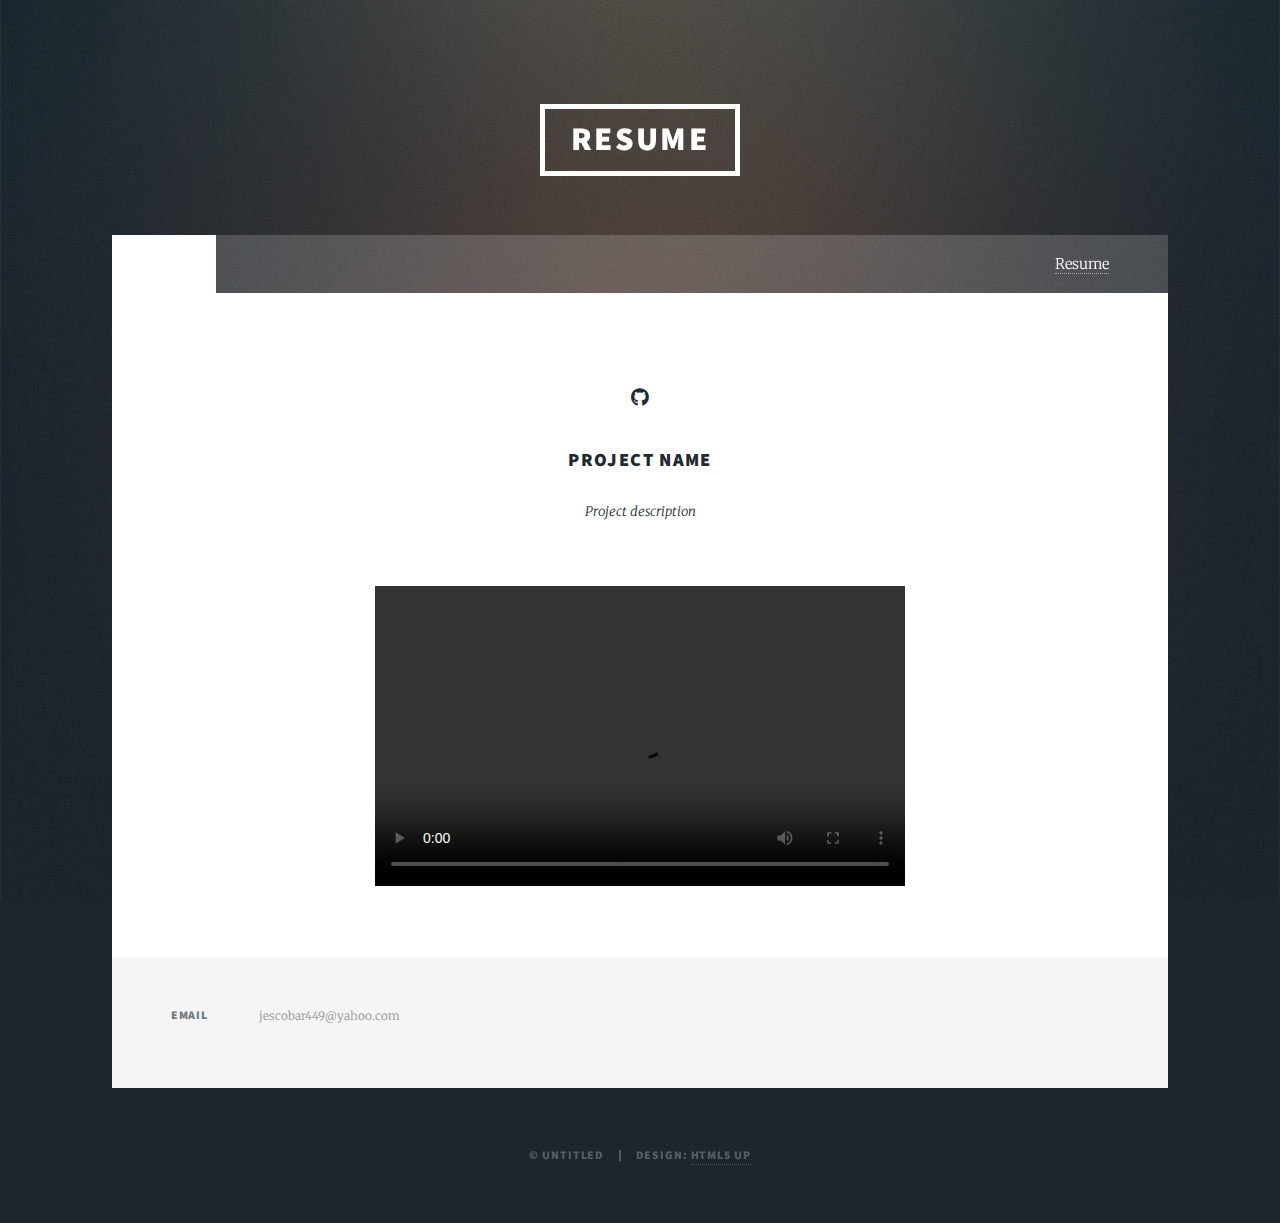
==== commit 78de7770: "generic page" ====
--- a/generic.html
+++ b/generic.html
@@ -6,7 +6,7 @@
 -->
 <html>
 	<head>
-		<title>Generic Page - Massively by HTML5 UP</title>
+		<title>Generic Page</title>
 		<meta charset="utf-8" />
 		<meta name="viewport" content="width=device-width, initial-scale=1, user-scalable=no" />
 		<link rel="stylesheet" href="assets/css/main.css" />
@@ -19,23 +19,23 @@
 
 				<!-- Header -->
 					<header id="header">
-						<a href="index.html" class="logo">Massively</a>
+						<a href="Resume_JoseEscobar.pdf" class="logo">Resume</a>
 					</header>
 
 				<!-- Nav -->
-					<nav id="nav">
-						<ul class="links">
-							<li><a href="index.html">This is Massively</a></li>
-							<li class="active"><a href="generic.html">Generic Page</a></li>
-							<li><a href="elements.html">Elements Reference</a></li>
-						</ul>
-						<ul class="icons">
-							<li><a href="#" class="icon brands fa-twitter"><span class="label">Twitter</span></a></li>
-							<li><a href="#" class="icon brands fa-facebook-f"><span class="label">Facebook</span></a></li>
-							<li><a href="#" class="icon brands fa-instagram"><span class="label">Instagram</span></a></li>
-							<li><a href="#" class="icon brands fa-github"><span class="label">GitHub</span></a></li>
-						</ul>
-					</nav>
+				<nav id="nav">
+					<ul class="links">
+						<li class="active">UsefulLinks</li>
+					</ul>
+					<ul class="icons">
+						<a href="Resume_JoseEscobar.pdf" class="logo"\>Resume</a>
+						<br>
+						<li><a href="https://www.linkedin.com/in/jose-escobar-bb9160139/" class="icon brands fa-linkedin"><span class="label">linkedin</span></a></li>
+						<li><a href="https://github.com/jescobar449" class="icon brands fa-github"><span class="label">GitHub</span></a></li>
+						<div id="first"><a href="index.html"\>Main Page</a></div>
+						
+					</ul>
+				</nav>
 
 				<!-- Main -->
 					<div id="main">
@@ -43,65 +43,30 @@
 						<!-- Post -->
 							<section class="post">
 								<header class="major">
-									<span class="date">April 25, 2017</span>
-									<h1>This is a<br />
-									Generic Page</h1>
-									<p>Aenean ornare velit lacus varius enim ullamcorper proin aliquam<br />
-									facilisis ante sed etiam magna interdum congue. Lorem ipsum dolor<br />
-									amet nullam sed etiam veroeros.</p>
+									<ul class="icons">
+										<li><a href="https://github.com/jescobar449" class="icon brands fa-github"><span class="label">GitHub</span></a></li>
+									</ul>
+									<h3>Project Name</h3>
+									<p>Project description</p>
 								</header>
-								<div class="image main"><img src="images/pic01.jpg" alt="" /></div>
-								<p>Donec eget ex magna. Interdum et malesuada fames ac ante ipsum primis in faucibus. Pellentesque venenatis dolor imperdiet dolor mattis sagittis. Praesent rutrum sem diam, vitae egestas enim auctor sit amet. Pellentesque leo mauris, consectetur id ipsum sit amet, fergiat. Pellentesque in mi eu massa lacinia malesuada et a elit. Donec urna ex, lacinia in purus ac, pretium pulvinar mauris. Nunc lorem mauris, fringilla in aliquam at, euismod in lectus. Pellentesque habitant morbi tristique senectus et netus et malesuada fames ac turpis egestas. Curabitur sapien risus, commodo eget turpis at, elementum convallis enim turpis, lorem ipsum dolor sit amet nullam.</p>
-								<p>Lorem ipsum dolor sit amet, consectetur adipiscing elit. Duis dapibus rutrum facilisis. Class aptent taciti sociosqu ad litora torquent per conubia nostra, per inceptos himenaeos. Etiam tristique libero eu nibh porttitor fermentum. Nullam venenatis erat id vehicula viverra. Nunc ultrices eros ut ultricies condimentum. Mauris risus lacus, blandit sit amet venenatis non, bibendum vitae dolor. Nunc lorem mauris, fringilla in aliquam at, euismod in lectus. Pellentesque habitant morbi tristique senectus et netus et malesuada fames ac turpis egestas. In non lorem sit amet elit placerat maximus. Pellentesque aliquam maximus risus. Donec eget ex magna. Interdum et malesuada fames ac ante ipsum primis in faucibus. Pellentesque venenatis dolor imperdiet dolor mattis sagittis. Praesent rutrum sem diam, vitae egestas enim auctor sit amet. Pellentesque leo mauris, consectetur id ipsum.</p>
+								<center>
+									<video width="530" height="300" controls>
+										<source src="/videos/Battle.mp4" type="video/mp4">
+										Sorry, your brownser doesn't support embedded videos.
+									</video>
+								</center>
 							</section>
+
+							
 
 					</div>
 
 				<!-- Footer -->
 					<footer id="footer">
-						<section>
-							<form method="post" action="#">
-								<div class="fields">
-									<div class="field">
-										<label for="name">Name</label>
-										<input type="text" name="name" id="name" />
-									</div>
-									<div class="field">
-										<label for="email">Email</label>
-										<input type="text" name="email" id="email" />
-									</div>
-									<div class="field">
-										<label for="message">Message</label>
-										<textarea name="message" id="message" rows="3"></textarea>
-									</div>
-								</div>
-								<ul class="actions">
-									<li><input type="submit" value="Send Message" /></li>
-								</ul>
-							</form>
-						</section>
 						<section class="split contact">
-							<section class="alt">
-								<h3>Address</h3>
-								<p>1234 Somewhere Road #87257<br />
-								Nashville, TN 00000-0000</p>
-							</section>
-							<section>
-								<h3>Phone</h3>
-								<p><a href="#">(000) 000-0000</a></p>
-							</section>
 							<section>
 								<h3>Email</h3>
-								<p><a href="#">info@untitled.tld</a></p>
-							</section>
-							<section>
-								<h3>Social</h3>
-								<ul class="icons alt">
-									<li><a href="#" class="icon brands alt fa-twitter"><span class="label">Twitter</span></a></li>
-									<li><a href="#" class="icon brands alt fa-facebook-f"><span class="label">Facebook</span></a></li>
-									<li><a href="#" class="icon brands alt fa-instagram"><span class="label">Instagram</span></a></li>
-									<li><a href="#" class="icon brands alt fa-github"><span class="label">GitHub</span></a></li>
-								</ul>
+								<p>jescobar449@yahoo.com</p>
 							</section>
 						</section>
 					</footer>
--- a/assets/css/main.css
+++ b/assets/css/main.css
@@ -1,10 +1,10 @@
 @import url(fontawesome-all.min.css);
 @import url("https://fonts.googleapis.com/css?family=Merriweather:300,700,300italic,700italic|Source+Sans+Pro:900");
 
-/*
-	Massively by HTML5 UP
-	html5up.net | @ajlkn
-	Free for personal and commercial use under the CCA 3.0 license (html5up.net/license)
+/*
+	Massively by HTML5 UP
+	html5up.net | @ajlkn
+	Free for personal and commercial use under the CCA 3.0 license (html5up.net/license)
 */
 
 html, body, div, span, applet, object,
@@ -3748,7 +3748,7 @@
 		@media screen and (max-width: 980px) {
 
 			#nav {
-				display: none;
+				display: inline-block;
 			}
 
 		}
@@ -4686,4 +4686,28 @@
 			visibility: visible;
 		}
 
-	}+	}
+
+	#first {
+		position: fixed;
+		bottom: 0;
+	}
+    
+
+/* The sticky class is added to the header with JS when it reaches its scroll position */
+/*
+#sticky {
+	position: fixed;
+	top: 0;
+	width: 100%;
+} 
+*/
+
+/* Add some top padding to the page content to prevent sudden quick movement (as the header gets a new position at the top of the page (position:fixed and top:0) */
+/*
+#sticky + #main {
+	padding-top: 102px;
+}
+*/	
+
+	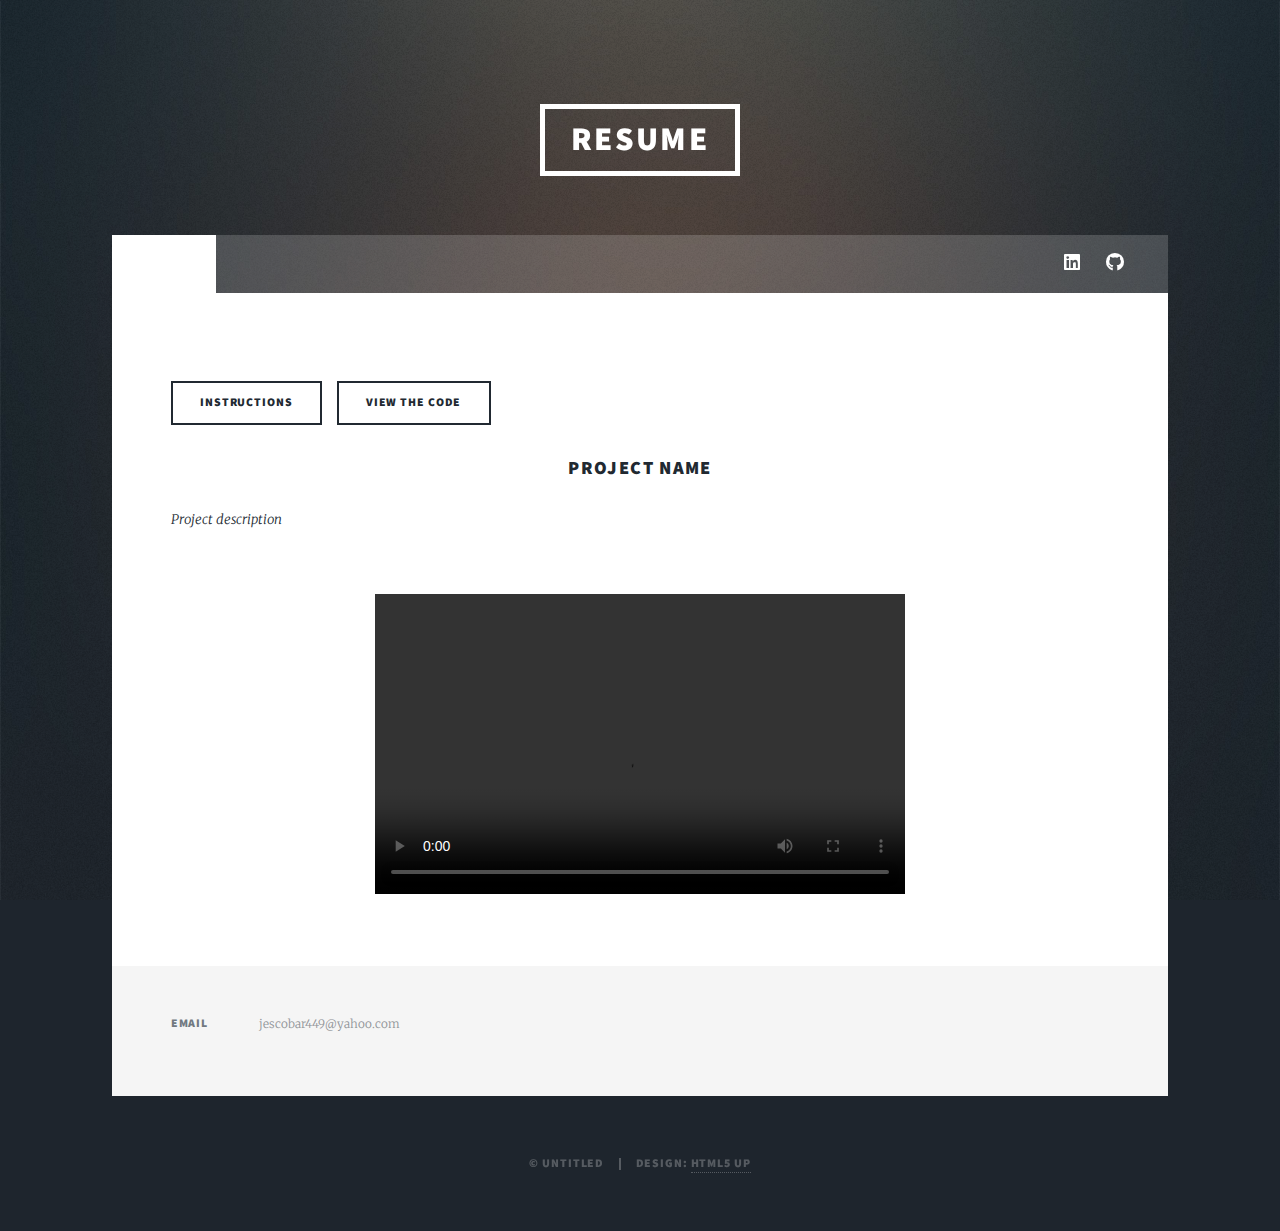
==== commit 55c6d235: "upload of a few python projects" ====
--- a/generic.html
+++ b/generic.html
@@ -28,10 +28,10 @@
 						<li class="active">UsefulLinks</li>
 					</ul>
 					<ul class="icons">
-						<a href="Resume_JoseEscobar.pdf" class="logo"\>Resume</a>
-						<br>
-						<li><a href="https://www.linkedin.com/in/jose-escobar-bb9160139/" class="icon brands fa-linkedin"><span class="label">linkedin</span></a></li>
-						<li><a href="https://github.com/jescobar449" class="icon brands fa-github"><span class="label">GitHub</span></a></li>
+						<!-- <a href="Resume_JoseEscobar.pdf" class="logo"\>Resume</a>
+						<br> -->
+						<li><a href="https://www.linkedin.com/in/jose-escobar-bb9160139/" class="icon brands fa-linkedin" target="_blank" rel="noopener noreferrer"><span class="label">linkedin</span></a></li>
+						<li><a href="https://github.com/jescobar449" class="icon brands fa-github" target="_blank" rel="noopener noreferrer"><span class="label">GitHub</span></a></li>
 						<div id="first"><a href="index.html"\>Main Page</a></div>
 						
 					</ul>
@@ -43,18 +43,19 @@
 						<!-- Post -->
 							<section class="post">
 								<header class="major">
-									<ul class="icons">
-										<li><a href="https://github.com/jescobar449" class="icon brands fa-github"><span class="label">GitHub</span></a></li>
+									<ul class="actions">
+										<li><a href="https://github.com/jescobar449" class="button">instructions</a></li>
+										<li><a href="https://github.com/jescobar449" class="button">view the code</a></li>
 									</ul>
 									<h3>Project Name</h3>
-									<p>Project description</p>
+									<p style="text-align: left">Project description</p>
 								</header>
 								<center>
 									<video width="530" height="300" controls>
 										<source src="/videos/Battle.mp4" type="video/mp4">
-										Sorry, your brownser doesn't support embedded videos.
+										Sorry, your browser doesn't support embedded videos.
 									</video>
-								</center>
+								</center> 
 							</section>
 
 							
